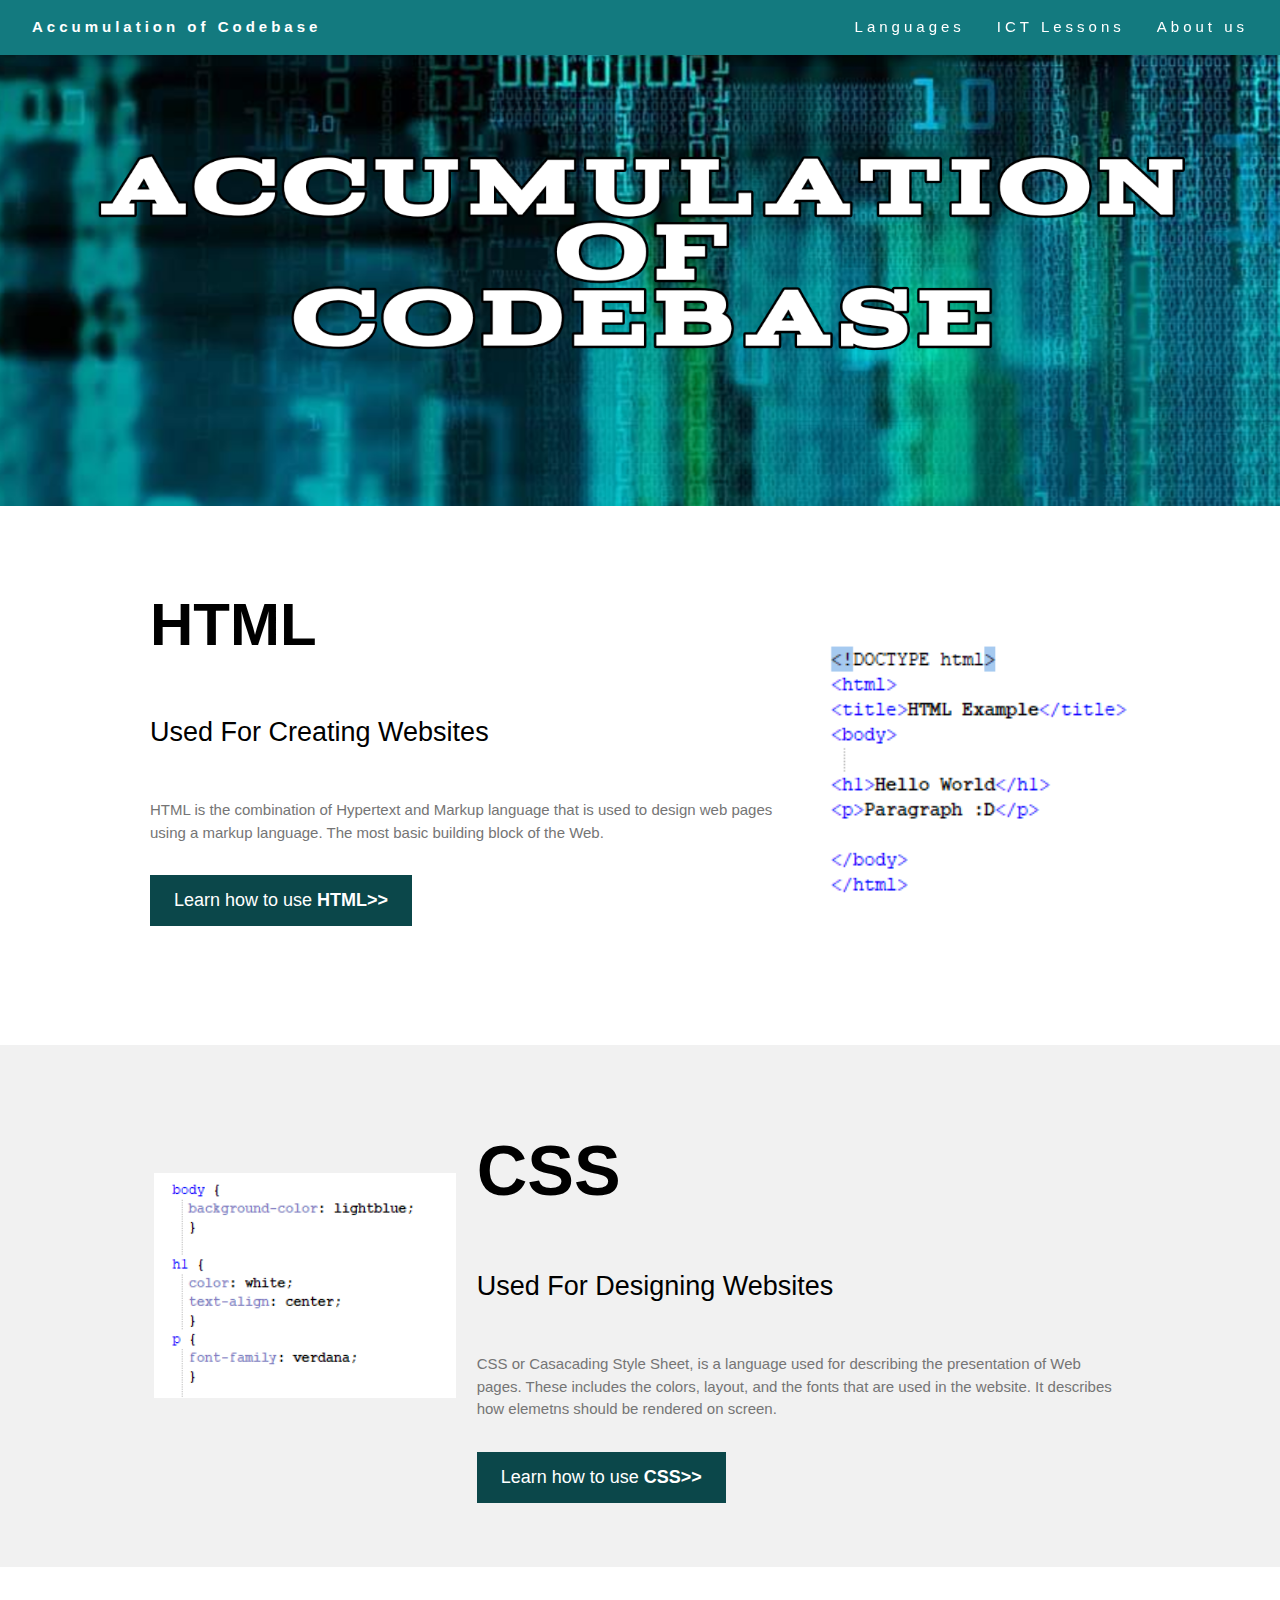
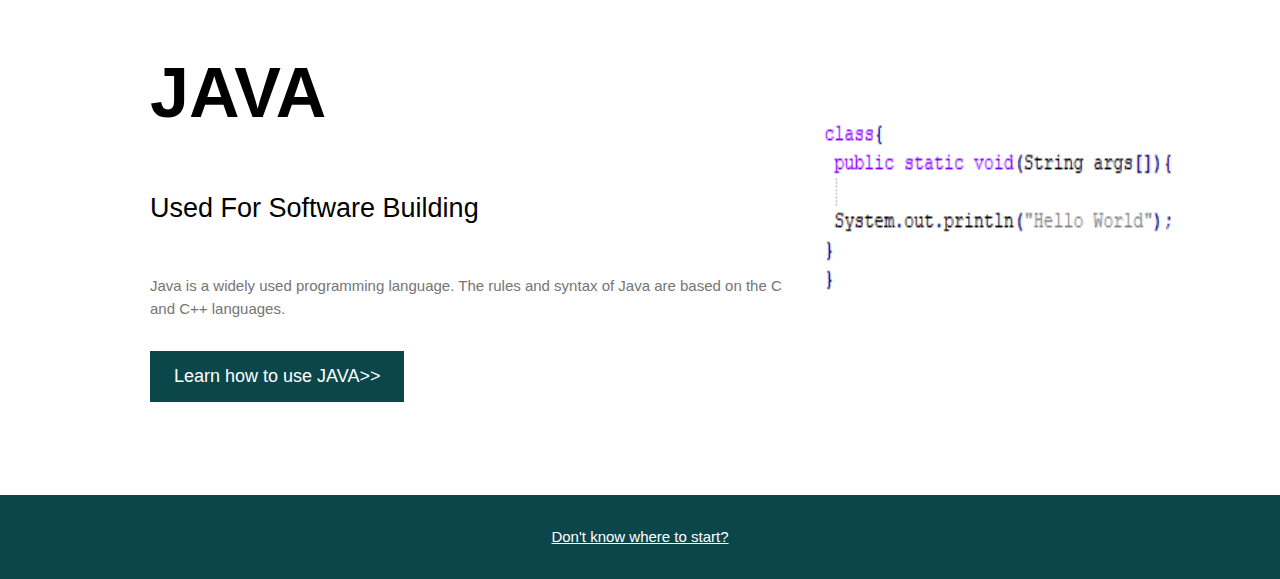
==== index.html @ 93514765 "Add files via upload" ====
<!DOCTYPE html>
<html>
<head>
<title>Acumulation of Codebase</title>
<meta charset="UTF-8">
<meta name="viewport" content="width=device-width, initial-scale=1">
<link rel="stylesheet" href="css5dud.css">
<link rel="stylesheet" href="css 1.css">
<link rel="stylesheet" href="css3.css">
<link rel="stylesheet" href="css4.css">
<link rel="stylesheet" href="tangina.css" />

<style>
#myBtn {
  display: none; /* Hidden by default */
  position: fixed; /* Fixed/sticky position */
  bottom: 20px; /* Place the button at the bottom of the page */
  right: 30px; /* Place the button 30px from the right */
  z-index: 99; /* Make sure it does not overlap */
  border: none; /* Remove borders */
  outline: none; /* Remove outline */
  background-color: #137a7f; /* Set a background color */
  color: white; /* Text color */
  cursor: pointer; /* Add a mouse pointer on hover */
  padding: 15px; /* Some padding */
  border-radius: 10px; /* Rounded corners */
  font-size: 18px; /* Increase font size */
}

#myBtn:hover {
  background-color: #555; /* Add a dark-grey background on hover */
}
</style>


<!-- TOP Button-->
<button onclick="topFunction()" id="myBtn" title="Go to top">Top</button>






</head>
<body>

<!-- Navbar (sit on top) -->
<div class="w3-top">
  <div class="w3-bar w3-red w3-wide w3-padding w3-card">
    <a href="index.html" class="w3-bar-item w3-button"><b>Accumulation of Codebase</b></a>
    <!-- Float links to the right. Hide them on small screens -->
    <div class="w3-right w3-hide-small">
      <a href="#projects" class="w3-bar-item w3-button">Languages</a>
      <a href="D:\website homepage 1\lessons\comp1.html" class="w3-bar-item w3-button">ICT Lessons</a>
      <a href="D:\website homepage 1\aboutus\subpage 1(ABOUT US).html" class="w3-bar-item w3-button">About us</a>
    </div>
  </div>
</div>

<!-- Header -->
<header class="w3-display-container w3-content w3-wide" style="max-width:1500px;" id="home">
  <img class="w3-image" src="bg3.png" alt="Image" width="1500" height="800">
  <div class="w3-display-middle w3-margin-top w3-center">
    <h1 class="w3-xxlarge w3-text-white"> <span class="w3-text-light-grey"><b></b></span></h1></style>
  </div>
</header>




<!-- First Grid -->

<div class="w3-row-padding w3-padding-64 w3-container">
  <div class="w3-content">
  
  
    <div class="w3-twothird">
      <h1 style="font-size:60px"><b>HTML</b></h1>
      <h5 class="w3-padding-32">Used For Creating Websites</h5>

      <p class="w3-text-grey">HTML is the combination of Hypertext and Markup language that is used to design web pages using a markup language. The most basic building block of the Web. </p>
			<a href="CSS/CSS INTRO.html" class="w3-button w3-black w3-padding-large w3-large w3-margin-top">Learn how to use <b>HTML>></b></a></a>
    </div>

    <div class="w3-third w3-center">
      <img class="w3-padding-64 w3-text-red" src="fig1.png" width="400" height" 400"></img>
    </div>
  </div>
</div>



<!-- Second Grid -->
<div class="w3-row-padding w3-light-grey w3-padding-64 w3-container">
  <div class="w3-content">
    <div class="w3-third w3-center">
      <img class="w3-padding-64 w3-text-red w3-margin-right" src="fig2.png" height="353" width="302"></img>
    </div>

    <div class="w3-twothird">
      <h1 style="font-size:70px"><b>CSS</b></h1>
      <h5 class="w3-padding-32">Used For Designing Websites</h5>

      <p class="w3-text-grey"> CSS or Casacading Style Sheet, is a language used for describing the presentation of Web pages. These includes the colors, layout, and the fonts that are used in the website. It describes how elemetns should be rendered on screen.</p>
		 <a href="CSS/CSS INTRO.html" class="w3-button w3-black w3-padding-large w3-large w3-margin-top">Learn how to use <b>CSS>></b></a>
		
    </div>
  </div>
</div>
<!-- Third grid -->
<div class="w3-row-padding w3-padding-64 w3-container">
  <div class="w3-content">
    <div class="w3-twothird">
      <h1 style="font-size:70px"><b>JAVA</b></h1>
      <h5 class="w3-padding-32">Used For Software Building</h5>

      <p class="w3-text-grey">Java is a widely used programming language. The rules and syntax of Java are based on the C and C++ languages.</p>
		<a href="CSS/CSS INTRO.html" class="w3-button w3-black w3-padding-large w3-large w3-margin-top">Learn how to use JAVA>></a>
    </div>

    <div class="w3-third w3-center">
      <img class="w3-padding-64 w3-text-red" src="fig3.png" width="400" height="400"></img>
    </div>
  </div>
</div>
<script src="https://unpkg.com/aos@next/dist/aos.js"></script>
    <script>
      AOS.init({
        duration: 3000,
        once: true,
      });
    </script>


<!-- End page content -->
</div>


<!-- Footer -->
<footer class="w3-center w3-black w3-padding-16">
  <p><a href="lessons/intro.html" title="lessons" target="lessons/comp.html" class="w3-hover-text-green">Don't know where to start?</a></p>
</footer>


<script>
// Get the button:
let mybutton = document.getElementById("myBtn");

// When the user scrolls down 20px from the top of the document, show the button
window.onscroll = function() {scrollFunction()};

function scrollFunction() {
  if (document.body.scrollTop > 20 || document.documentElement.scrollTop > 20) {
    mybutton.style.display = "block";
  } else {
    mybutton.style.display = "none";
  }
}

// When the user clicks on the button, scroll to the top of the document
function topFunction() {
  document.body.scrollTop = 0; // For Safari
  document.documentElement.scrollTop = 0; // For Chrome, Firefox, IE and Opera
}
</script>

</body>
</html>
---- css5dud.css ----
/* W3.CSS 4.15 December 2020 by Jan Egil and Borge Refsnes */
html{box-sizing:border-box}*,*:before,*:after{box-sizing:inherit}
/* Extract from normalize.css by Nicolas Gallagher and Jonathan Neal git.io/normalize */
html{-ms-text-size-adjust:100%;-webkit-text-size-adjust:100%}body{margin:0}
article,aside,details,figcaption,figure,footer,header,main,menu,nav,section{display:block}summary{display:list-item}
audio,canvas,progress,video{display:inline-block}progress{vertical-align:baseline}
audio:not([controls]){display:none;height:0}[hidden],template{display:none}
a{background-color:transparent}a:active,a:hover{outline-width:0}
abbr[title]{border-bottom:none;text-decoration:underline;text-decoration:underline dotted}
b,strong{font-weight:bolder}dfn{font-style:italic}mark{background:#ff0;color:#000}
small{font-size:80%}sub,sup{font-size:75%;line-height:0;position:relative;vertical-align:baseline}
sub{bottom:-0.25em}sup{top:-0.5em}figure{margin:1em 40px}img{border-style:none}
code,kbd,pre,samp{font-family:monospace,monospace;font-size:1em}hr{box-sizing:content-box;height:0;overflow:visible}
button,input,select,textarea,optgroup{font:inherit;margin:0}optgroup{font-weight:bold}
button,input{overflow:visible}button,select{text-transform:none}
button,[type=button],[type=reset],[type=submit]{-webkit-appearance:button}
button::-moz-focus-inner,[type=button]::-moz-focus-inner,[type=reset]::-moz-focus-inner,[type=submit]::-moz-focus-inner{border-style:none;padding:0}
button:-moz-focusring,[type=button]:-moz-focusring,[type=reset]:-moz-focusring,[type=submit]:-moz-focusring{outline:1px dotted ButtonText}
fieldset{border:1px solid #c0c0c0;margin:0 2px;padding:.35em .625em .75em}
legend{color:inherit;display:table;max-width:100%;padding:0;white-space:normal}textarea{overflow:auto}
[type=checkbox],[type=radio]{padding:0}
[type=number]::-webkit-inner-spin-button,[type=number]::-webkit-outer-spin-button{height:auto}
[type=search]{-webkit-appearance:textfield;outline-offset:-2px}
[type=search]::-webkit-search-decoration{-webkit-appearance:none}
::-webkit-file-upload-button{-webkit-appearance:button;font:inherit}
/* End extract */
html,body{font-family:Verdana,sans-serif;font-size:15px;line-height:1.5}html{overflow-x:hidden}
h1{font-size:36px}h2{font-size:30px}h3{font-size:24px}h4{font-size:20px}h5{font-size:18px}h6{font-size:16px}
.w3-serif{font-family:serif}.w3-sans-serif{font-family:sans-serif}.w3-cursive{font-family:cursive}.w3-monospace{font-family:monospace}
h1,h2,h3,h4,h5,h6{font-family:"Segoe UI",Arial,sans-serif;font-weight:400;margin:10px 0}.w3-wide{letter-spacing:4px}
hr{border:0;border-top:1px solid #eee;margin:20px 0}
.w3-image{max-width:150;height:130}img{vertical-align:middle}a{color:inherit}
.w3-table,.w3-table-all{border-collapse:collapse;border-spacing:0;width:100%;display:table}.w3-table-all{border:1px solid #ccc}
.w3-bordered tr,.w3-table-all tr{border-bottom:1px solid #ddd}.w3-striped tbody tr:nth-child(even){background-color:#f1f1f1}
.w3-table-all tr:nth-child(odd){background-color:#fff}.w3-table-all tr:nth-child(even){background-color:#f1f1f1}
.w3-hoverable tbody tr:hover,.w3-ul.w3-hoverable li:hover{background-color:#ccc}.w3-centered tr th,.w3-centered tr td{text-align:center}
.w3-table td,.w3-table th,.w3-table-all td,.w3-table-all th{padding:8px 8px;display:table-cell;text-align:left;vertical-align:top}
.w3-table th:first-child,.w3-table td:first-child,.w3-table-all th:first-child,.w3-table-all td:first-child{padding-left:16px}
.w3-btn,.w3-button{border:none;display:inline-block;padding:8px 16px;vertical-align:middle;overflow:hidden;text-decoration:none;color:inherit;background-color:inherit;text-align:center;cursor:pointer;white-space:nowrap}
.w3-btn:hover{box-shadow:0 8px 16px 0 rgba(0,0,0,0.2),0 6px 20px 0 rgba(0,0,0,0.19)}
.w3-btn,.w3-button{-webkit-touch-callout:none;-webkit-user-select:none;-khtml-user-select:none;-moz-user-select:none;-ms-user-select:none;user-select:none}   
.w3-disabled,.w3-btn:disabled,.w3-button:disabled{cursor:not-allowed;opacity:0.3}.w3-disabled *,:disabled *{pointer-events:none}
.w3-btn.w3-disabled:hover,.w3-btn:disabled:hover{box-shadow:none}
.w3-badge,.w3-tag{background-color:#000;color:#fff;display:inline-block;padding-left:8px;padding-right:8px;text-align:center}.w3-badge{border-radius:50%}
.w3-ul{list-style-type:none;padding:0;margin:0}.w3-ul li{padding:8px 16px;border-bottom:1px solid #ddd}.w3-ul li:last-child{border-bottom:none}
.w3-tooltip,.w3-display-container{position:relative}.w3-tooltip .w3-text{display:none}.w3-tooltip:hover .w3-text{display:inline-block}
.w3-ripple:active{opacity:0.5}.w3-ripple{transition:opacity 0s}
.w3-input{padding:8px;display:block;border:none;border-bottom:1px solid #ccc;width:100%}
.w3-select{padding:9px 0;width:100%;border:none;border-bottom:1px solid #ccc}
.w3-dropdown-click,.w3-dropdown-hover{position:relative;display:inline-block;cursor:pointer}
.w3-dropdown-hover:hover .w3-dropdown-content{display:block}
.w3-dropdown-hover:first-child,.w3-dropdown-click:hover{background-color:#ccc;color:#000}
.w3-dropdown-hover:hover > .w3-button:first-child,.w3-dropdown-click:hover > .w3-button:first-child{background-color:#ccc;color:#000}
.w3-dropdown-content{cursor:auto;color:#000;background-color:#fff;display:none;position:absolute;min-width:160px;margin:0;padding:0;z-index:1}
.w3-check,.w3-radio{width:24px;height:24px;position:relative;top:6px}
.w3-sidebar{height:100%;width:200px;background-color:#fff;position:fixed!important;z-index:1;overflow:auto}
.w3-bar-block .w3-dropdown-hover,.w3-bar-block .w3-dropdown-click{width:100%}
.w3-bar-block .w3-dropdown-hover .w3-dropdown-content,.w3-bar-block .w3-dropdown-click .w3-dropdown-content{min-width:100%}
.w3-bar-block .w3-dropdown-hover .w3-button,.w3-bar-block .w3-dropdown-click .w3-button{width:100%;text-align:left;padding:8px 16px}
.w3-main,#main{transition:margin-left .4s}
.w3-modal{z-index:3;display:none;padding-top:100px;position:fixed;left:0;top:0;width:100%;height:100%;overflow:auto;background-color:rgb(0,0,0);background-color:rgba(0,0,0,0.4)}
.w3-modal-content{margin:auto;background-color:#fff;position:relative;padding:0;outline:0;width:600px}
.w3-bar{width:100%;overflow:hidden}.w3-center .w3-bar{display:inline-block;width:auto}
.w3-bar .w3-bar-item{padding:8px 16px;float:left;width:auto;border:none;display:block;outline:0}
.w3-bar .w3-dropdown-hover,.w3-bar .w3-dropdown-click{position:static;float:left}
.w3-bar .w3-button{white-space:normal}
.w3-bar-block .w3-bar-item{width:100%;display:block;padding:8px 16px;text-align:left;border:none;white-space:normal;float:none;outline:0}
.w3-bar-block.w3-center .w3-bar-item{text-align:center}.w3-block{display:block;width:100%}
.w3-responsive{display:block;overflow-x:auto}
.w3-container:after,.w3-container:before,.w3-panel:after,.w3-panel:before,.w3-row:after,.w3-row:before,.w3-row-padding:after,.w3-row-padding:before,
.w3-cell-row:before,.w3-cell-row:after,.w3-clear:after,.w3-clear:before,.w3-bar:before,.w3-bar:after{content:"";display:table;clear:both}
.w3-col,.w3-half,.w3-third,.w3-twothird,.w3-threequarter,.w3-quarter{float:left;width:100%}
.w3-col.s1{width:8.33333%}.w3-col.s2{width:16.66666%}.w3-col.s3{width:24.99999%}.w3-col.s4{width:33.33333%}
.w3-col.s5{width:41.66666%}.w3-col.s6{width:49.99999%}.w3-col.s7{width:58.33333%}.w3-col.s8{width:66.66666%}
.w3-col.s9{width:74.99999%}.w3-col.s10{width:83.33333%}.w3-col.s11{width:91.66666%}.w3-col.s12{width:99.99999%}
@media (min-width:601px){.w3-col.m1{width:8.33333%}.w3-col.m2{width:16.66666%}.w3-col.m3,.w3-quarter{width:24.99999%}.w3-col.m4,.w3-third{width:33.33333%}
.w3-col.m5{width:41.66666%}.w3-col.m6,.w3-half{width:49.99999%}.w3-col.m7{width:58.33333%}.w3-col.m8,.w3-twothird{width:66.66666%}
.w3-col.m9,.w3-threequarter{width:74.99999%}.w3-col.m10{width:83.33333%}.w3-col.m11{width:91.66666%}.w3-col.m12{width:99.99999%}}
@media (min-width:993px){.w3-col.l1{width:8.33333%}.w3-col.l2{width:16.66666%}.w3-col.l3{width:24.99999%}.w3-col.l4{width:33.33333%}
.w3-col.l5{width:41.66666%}.w3-col.l6{width:49.99999%}.w3-col.l7{width:58.33333%}.w3-col.l8{width:66.66666%}
.w3-col.l9{width:74.99999%}.w3-col.l10{width:83.33333%}.w3-col.l11{width:91.66666%}.w3-col.l12{width:99.99999%}}
.w3-rest{overflow:hidden}.w3-stretch{margin-left:-16px;margin-right:-16px}
.w3-content,.w3-auto{margin-left:auto;margin-right:auto}.w3-content{max-width:980px}.w3-auto{max-width:1140px}
.w3-cell-row{display:table;width:100%}.w3-cell{display:table-cell}
.w3-cell-top{vertical-align:top}.w3-cell-middle{vertical-align:middle}.w3-cell-bottom{vertical-align:bottom}
.w3-hide{display:none!important}.w3-show-block,.w3-show{display:block!important}.w3-show-inline-block{display:inline-block!important}
@media (max-width:1205px){.w3-auto{max-width:95%}}
@media (max-width:600px){.w3-modal-content{margin:0 10px;width:auto!important}.w3-modal{padding-top:30px}
.w3-dropdown-hover.w3-mobile .w3-dropdown-content,.w3-dropdown-click.w3-mobile .w3-dropdown-content{position:relative}	
.w3-hide-small{font-size:100px}.w3-mobile{display:block;width:100%!important}.w3-bar-item.w3-mobile,.w3-dropdown-hover.w3-mobile,.w3-dropdown-click.w3-mobile{text-align:center}
.w3-dropdown-hover.w3-mobile,.w3-dropdown-hover.w3-mobile .w3-btn,.w3-dropdown-hover.w3-mobile .w3-button,.w3-dropdown-click.w3-mobile,.w3-dropdown-click.w3-mobile .w3-btn,.w3-dropdown-click.w3-mobile .w3-button{width:100%}}
@media (max-width:768px){.w3-modal-content{width:500px}.w3-modal{padding-top:50px}}
@media (min-width:993px){.w3-modal-content{width:900px}.w3-hide-large{display:none!important}.w3-sidebar.w3-collapse{display:block!important}}
@media (max-width:992px) and (min-width:601px){.w3-hide-medium{display:none!important}}
@media (max-width:992px){.w3-sidebar.w3-collapse{display:none}.w3-main{margin-left:0!important;margin-right:0!important}.w3-auto{max-width:100%}}
.w3-top,.w3-bottom{position:fixed;width:100%;z-index:1}.w3-top{top:0}.w3-bottom{bottom:0}
.w3-overlay{position:fixed;display:none;width:100%;height:100%;top:0;left:0;right:0;bottom:0;background-color:rgba(0,0,0,0.5);z-index:2}
.w3-display-topleft{position:absolute;left:0;top:0}.w3-display-topright{position:absolute;right:0;top:0}
.w3-display-bottomleft{position:absolute;left:0;bottom:0}.w3-display-bottomright{position:absolute;right:0;bottom:0}
.w3-display-middle{position:absolute;top:50%;left:50%;transform:translate(-50%,-50%);-ms-transform:translate(-50%,-50%)}
.w3-display-left{position:absolute;top:50%;left:0%;transform:translate(0%,-50%);-ms-transform:translate(-0%,-50%)}
.w3-display-right{position:absolute;top:50%;right:0%;transform:translate(0%,-50%);-ms-transform:translate(0%,-50%)}
.w3-display-topmiddle{position:absolute;left:50%;top:0;transform:translate(-50%,0%);-ms-transform:translate(-50%,0%)}
.w3-display-bottommiddle{position:absolute;left:50%;bottom:0;transform:translate(-50%,0%);-ms-transform:translate(-50%,0%)}
.w3-display-container:hover .w3-display-hover{display:block}.w3-display-container:hover span.w3-display-hover{display:inline-block}.w3-display-hover{display:none}
.w3-display-position{position:absolute}
.w3-circle{border-radius:50%}
.w3-round-small{border-radius:2px}.w3-round,.w3-round-medium{border-radius:4px}.w3-round-large{border-radius:8px}.w3-round-xlarge{border-radius:16px}.w3-round-xxlarge{border-radius:32px}
.w3-row-padding,.w3-row-padding>.w3-half,.w3-row-padding>.w3-third,.w3-row-padding>.w3-twothird,.w3-row-padding>.w3-threequarter,.w3-row-padding>.w3-quarter,.w3-row-padding>.w3-col{padding:0 8px}
.w3-container,.w3-panel{padding:0.01em 16px}.w3-panel{margin-top:16px;margin-bottom:16px}
.w3-code,.w3-codespan{font-family:Consolas,"courier new";font-size:16px}
.w3-code{width:auto;background-color:#fff;padding:8px 12px;border-left:4px solid #4CAF50;word-wrap:break-word}
.w3-codespan{color:crimson;background-color:#f1f1f1;padding-left:4px;padding-right:4px;font-size:110%}
.w3-card,.w3-card-2{box-shadow:0 2px 5px 0 rgba(0,0,0,0.16),0 2px 10px 0 rgba(0,0,0,0.12)}
.w3-card-4,.w3-hover-shadow:hover{box-shadow:0 4px 10px 0 rgba(0,0,0,0.2),0 4px 20px 0 rgba(0,0,0,0.19)}
.w3-spin{animation:w3-spin 2s infinite linear}@keyframes w3-spin{0%{transform:rotate(0deg)}100%{transform:rotate(359deg)}}
.w3-animate-fading{animation:fading 10s infinite}@keyframes fading{0%{opacity:0}50%{opacity:1}100%{opacity:0}}
.w3-animate-opacity{animation:opac 0.8s}@keyframes opac{from{opacity:0} to{opacity:1}}
.w3-animate-top{position:relative;animation:animatetop 0.4s}@keyframes animatetop{from{top:-300px;opacity:0} to{top:0;opacity:1}}
.w3-animate-left{position:relative;animation:animateleft 0.4s}@keyframes animateleft{from{left:-300px;opacity:0} to{left:0;opacity:1}}
.w3-animate-right{position:relative;animation:animateright 0.4s}@keyframes animateright{from{right:-300px;opacity:0} to{right:0;opacity:1}}
.w3-animate-bottom{position:relative;animation:animatebottom 0.4s}@keyframes animatebottom{from{bottom:-300px;opacity:0} to{bottom:0;opacity:1}}
.w3-animate-zoom {animation:animatezoom 0.6s}@keyframes animatezoom{from{transform:scale(0)} to{transform:scale(1)}}
.w3-animate-input{transition:width 0.4s ease-in-out}.w3-animate-input:focus{width:100%!important}
.w3-opacity,.w3-hover-opacity:hover{opacity:0.60}.w3-opacity-off,.w3-hover-opacity-off:hover{opacity:1}
.w3-opacity-max{opacity:0.25}.w3-opacity-min{opacity:0.75}
.w3-greyscale-max,.w3-grayscale-max,.w3-hover-greyscale:hover,.w3-hover-grayscale:hover{filter:grayscale(100%)}
.w3-greyscale,.w3-grayscale{filter:grayscale(75%)}.w3-greyscale-min,.w3-grayscale-min{filter:grayscale(50%)}
.w3-sepia{filter:sepia(75%)}.w3-sepia-max,.w3-hover-sepia:hover{filter:sepia(100%)}.w3-sepia-min{filter:sepia(50%)}
.w3-tiny{font-size:10px!important}.w3-small{font-size:12px!important}.w3-medium{font-size:15px!important}.w3-large{font-size:18px!important}
.w3-xlarge{font-size:24px!important}.w3-xxlarge{font-size:36px!important}.w3-xxxlarge{font-size:48px!important}.w3-jumbo{font-size:64px!important}
.w3-left-align{text-align:left!important}.w3-right-align{text-align:right!important}.w3-justify{text-align:justify!important}.w3-center{text-align:center!important}
.w3-border-0{border:0!important}.w3-border{border:1px solid #ccc!important}
.w3-border-top{border-top:1px solid #ccc!important}.w3-border-bottom{border-bottom:1px solid #ccc!important}
.w3-border-left{border-left:1px solid #ccc!important}.w3-border-right{border-right:1px solid #ccc!important}
.w3-topbar{border-top:6px solid #ccc!important}.w3-bottombar{border-bottom:6px solid #ccc!important}
.w3-leftbar{border-left:6px solid #ccc!important}.w3-rightbar{border-right:6px solid #ccc!important}
.w3-section,.w3-code{margin-top:16px!important;margin-bottom:16px!important}
.w3-margin{margin:16px!important}.w3-margin-top{margin-top:16px!important}.w3-margin-bottom{margin-bottom:16px!important}
.w3-margin-left{margin-left:16px!important}.w3-margin-right{margin-right:16px!important}
.w3-padding-small{padding:4px 8px!important}.w3-padding{padding:8px 16px!important}.w3-padding-large{padding:12px 24px!important}
.w3-padding-16{padding-top:16px!important;padding-bottom:16px!important}.w3-padding-24{padding-top:24px!important;padding-bottom:24px!important}
.w3-padding-32{padding-top:32px!important;padding-bottom:32px!important}.w3-padding-48{padding-top:48px!important;padding-bottom:48px!important}
.w3-padding-64{padding-top:64px!important;padding-bottom:64px!important}
.w3-padding-top-64{padding-top:64px!important}.w3-padding-top-48{padding-top:48px!important}
.w3-padding-top-32{padding-top:32px!important}.w3-padding-top-24{padding-top:24px!important}
.w3-left{float:left!important}.w3-right{float:right!important}
.w3-button:hover{color:#000!important;background-color:#ccc!important}
.w3-transparent,.w3-hover-none:hover{background-color:transparent!important}
.w3-hover-none:hover{box-shadow:none!important}
/* Colors */
.w3-amber,.w3-hover-amber:hover{color:#000!important;background-color:#ffc107!important}
.w3-aqua,.w3-hover-aqua:hover{color:#000!important;background-color:#00ffff!important}
.w3-blue,.w3-hover-blue:hover{color:#fff!important;background-color:#2196F3!important}
.w3-light-blue,.w3-hover-light-blue:hover{color:#000!important;background-color:#87CEEB!important}
.w3-brown,.w3-hover-brown:hover{color:#fff!important;background-color:#795548!important}
.w3-cyan,.w3-hover-cyan:hover{color:#000!important;background-color:#00bcd4!important}
.w3-blue-grey,.w3-hover-blue-grey:hover,.w3-blue-gray,.w3-hover-blue-gray:hover{color:#fff!important;background-color:#607d8b!important}
.w3-green,.w3-hover-green:hover{color:#fff!important;background-color:#4CAF50!important}
.w3-light-green,.w3-hover-light-green:hover{color:#000!important;background-color:#8bc34a!important}
.w3-indigo,.w3-hover-indigo:hover{color:#fff!important;background-color:#3f51b5!important}
.w3-khaki,.w3-hover-khaki:hover{color:#000!important;background-color:#f0e68c!important}
.w3-lime,.w3-hover-lime:hover{color:#000!important;background-color:#cddc39!important}
.w3-orange,.w3-hover-orange:hover{color:#000!important;background-color:#ff9800!important}
.w3-deep-orange,.w3-hover-deep-orange:hover{color:#fff!important;background-color:#ff5722!important}
.w3-pink,.w3-hover-pink:hover{color:#fff!important;background-color:#e91e63!important}
.w3-purple,.w3-hover-purple:hover{color:#fff!important;background-color:#9c27b0!important}
.w3-deep-purple,.w3-hover-deep-purple:hover{color:#fff!important;background-color:#673ab7!important}
.w3-red,.w3-hover-red:hover{color:#fff!important;background-color:#f44336!important}
.w3-sand,.w3-hover-sand:hover{color:#000!important;background-color:#fdf5e6!important}
.w3-teal,.w3-hover-teal:hover{color:#fff!important;background-color:#009688!important}
.w3-yellow,.w3-hover-yellow:hover{color:#000!important;background-color:#ffeb3b!important}
.w3-white,.w3-hover-white:hover{color:#000!important;background-color:#fff!important}
.w3-black,.w3-hover-black:hover{color:#fff!important;background-color:#000!important}
.w3-grey,.w3-hover-grey:hover,.w3-gray,.w3-hover-gray:hover{color:#000!important;background-color:#9e9e9e!important}
.w3-light-grey,.w3-hover-light-grey:hover,.w3-light-gray,.w3-hover-light-gray:hover{color:#000!important;background-color:#f1f1f1!important}
.w3-dark-grey,.w3-hover-dark-grey:hover,.w3-dark-gray,.w3-hover-dark-gray:hover{color:#fff!important;background-color:#616161!important}
.w3-pale-red,.w3-hover-pale-red:hover{color:#000!important;background-color:#ffdddd!important}
.w3-pale-green,.w3-hover-pale-green:hover{color:#000!important;background-color:#ddffdd!important}
.w3-pale-yellow,.w3-hover-pale-yellow:hover{color:#000!important;background-color:#ffffcc!important}
.w3-pale-blue,.w3-hover-pale-blue:hover{color:#000!important;background-color:#ddffff!important}
.w3-text-amber,.w3-hover-text-amber:hover{color:#ffc107!important}
.w3-text-aqua,.w3-hover-text-aqua:hover{color:#00ffff!important}
.w3-text-blue,.w3-hover-text-blue:hover{color:#2196F3!important}
.w3-text-light-blue,.w3-hover-text-light-blue:hover{color:#87CEEB!important}
.w3-text-brown,.w3-hover-text-brown:hover{color:#795548!important}
.w3-text-cyan,.w3-hover-text-cyan:hover{color:#00bcd4!important}
.w3-text-blue-grey,.w3-hover-text-blue-grey:hover,.w3-text-blue-gray,.w3-hover-text-blue-gray:hover{color:#607d8b!important}
.w3-text-green,.w3-hover-text-green:hover{color:#4CAF50!important}
.w3-text-light-green,.w3-hover-text-light-green:hover{color:#8bc34a!important}
.w3-text-indigo,.w3-hover-text-indigo:hover{color:#3f51b5!important}
.w3-text-khaki,.w3-hover-text-khaki:hover{color:#b4aa50!important}
.w3-text-lime,.w3-hover-text-lime:hover{color:#cddc39!important}
.w3-text-orange,.w3-hover-text-orange:hover{color:#ff9800!important}
.w3-text-deep-orange,.w3-hover-text-deep-orange:hover{color:#ff5722!important}
.w3-text-pink,.w3-hover-text-pink:hover{color:#e91e63!important}
.w3-text-purple,.w3-hover-text-purple:hover{color:#9c27b0!important}
.w3-text-deep-purple,.w3-hover-text-deep-purple:hover{color:#673ab7!important}
.w3-text-red,.w3-hover-text-red:hover{color:#f44336!important}
.w3-text-sand,.w3-hover-text-sand:hover{color:#fdf5e6!important}
.w3-text-teal,.w3-hover-text-teal:hover{color:#009688!important}
.w3-text-yellow,.w3-hover-text-yellow:hover{color:#d2be0e!important}
.w3-text-white,.w3-hover-text-white:hover{color:#fff!important}
.w3-text-black,.w3-hover-text-black:hover{color:#000!important}
.w3-text-grey,.w3-hover-text-grey:hover,.w3-text-gray,.w3-hover-text-gray:hover{color:#757575!important}
.w3-text-light-grey,.w3-hover-text-light-grey:hover,.w3-text-light-gray,.w3-hover-text-light-gray:hover{color:#f1f1f1!important}
.w3-text-dark-grey,.w3-hover-text-dark-grey:hover,.w3-text-dark-gray,.w3-hover-text-dark-gray:hover{color:#3a3a3a!important}
.w3-border-amber,.w3-hover-border-amber:hover{border-color:#ffc107!important}
.w3-border-aqua,.w3-hover-border-aqua:hover{border-color:#00ffff!important}
.w3-border-blue,.w3-hover-border-blue:hover{border-color:#2196F3!important}
.w3-border-light-blue,.w3-hover-border-light-blue:hover{border-color:#87CEEB!important}
.w3-border-brown,.w3-hover-border-brown:hover{border-color:#795548!important}
.w3-border-cyan,.w3-hover-border-cyan:hover{border-color:#00bcd4!important}
.w3-border-blue-grey,.w3-hover-border-blue-grey:hover,.w3-border-blue-gray,.w3-hover-border-blue-gray:hover{border-color:#607d8b!important}
.w3-border-green,.w3-hover-border-green:hover{border-color:#4CAF50!important}
.w3-border-light-green,.w3-hover-border-light-green:hover{border-color:#8bc34a!important}
.w3-border-indigo,.w3-hover-border-indigo:hover{border-color:#3f51b5!important}
.w3-border-khaki,.w3-hover-border-khaki:hover{border-color:#f0e68c!important}
.w3-border-lime,.w3-hover-border-lime:hover{border-color:#cddc39!important}
.w3-border-orange,.w3-hover-border-orange:hover{border-color:#ff9800!important}
.w3-border-deep-orange,.w3-hover-border-deep-orange:hover{border-color:#ff5722!important}
.w3-border-pink,.w3-hover-border-pink:hover{border-color:#e91e63!important}
.w3-border-purple,.w3-hover-border-purple:hover{border-color:#9c27b0!important}
.w3-border-deep-purple,.w3-hover-border-deep-purple:hover{border-color:#673ab7!important}
.w3-border-red,.w3-hover-border-red:hover{border-color:#f44336!important}
.w3-border-sand,.w3-hover-border-sand:hover{border-color:#fdf5e6!important}
.w3-border-teal,.w3-hover-border-teal:hover{border-color:#009688!important}
.w3-border-yellow,.w3-hover-border-yellow:hover{border-color:#ffeb3b!important}
.w3-border-white,.w3-hover-border-white:hover{border-color:#fff!important}
.w3-border-black,.w3-hover-border-black:hover{border-color:#000!important}
.w3-border-grey,.w3-hover-border-grey:hover,.w3-border-gray,.w3-hover-border-gray:hover{border-color:#9e9e9e!important}
.w3-border-light-grey,.w3-hover-border-light-grey:hover,.w3-border-light-gray,.w3-hover-border-light-gray:hover{border-color:#f1f1f1!important}
.w3-border-dark-grey,.w3-hover-border-dark-grey:hover,.w3-border-dark-gray,.w3-hover-border-dark-gray:hover{border-color:#616161!important}
.w3-border-pale-red,.w3-hover-border-pale-red:hover{border-color:#ffe7e7!important}.w3-border-pale-green,.w3-hover-border-pale-green:hover{border-color:#e7ffe7!important}
.w3-border-pale-yellow,.w3-hover-border-pale-yellow:hover{border-color:#ffffcc!important}.w3-border-pale-blue,.w3-hover-border-pale-blue:hover{border-color:#e7ffff!important}
---- css 1.css ----
/* W3.CSS 4.15 December 2020 by Jan Egil and Borge Refsnes */
html{box-sizing:border-box}*,*:before,*:after{box-sizing:inherit}
/* Extract from normalize.css by Nicolas Gallagher and Jonathan Neal git.io/normalize */
html{-ms-text-size-adjust:100%;-webkit-text-size-adjust:100%}body{margin:0}
article,aside,details,figcaption,figure,footer,header,main,menu,nav,section{display:block}summary{display:list-item}
audio,canvas,progress,video{display:inline-block}progress{vertical-align:baseline}
audio:not([controls]){display:none;height:0}[hidden],template{display:none}
a{background-color:transparent}a:active,a:hover{outline-width:0}
abbr[title]{border-bottom:none;text-decoration:underline;text-decoration:underline dotted}
b,strong{font-weight:bolder}dfn{font-style:italic}mark{background:#ff0;color:#000}
small{font-size:80%}sub,sup{font-size:75%;line-height:0;position:relative;vertical-align:baseline}
sub{bottom:-0.25em}sup{top:-0.5em}figure{margin:1em 40px}img{border-style:none}
code,kbd,pre,samp{font-family:monospace,monospace;font-size:1em}hr{box-sizing:content-box;height:0;overflow:visible}
button,input,select,textarea,optgroup{font:inherit;margin:0}optgroup{font-weight:bold}
button,input{overflow:visible}button,select{text-transform:none}
button,[type=button],[type=reset],[type=submit]{-webkit-appearance:button}
button::-moz-focus-inner,[type=button]::-moz-focus-inner,[type=reset]::-moz-focus-inner,[type=submit]::-moz-focus-inner{border-style:none;padding:0}
button:-moz-focusring,[type=button]:-moz-focusring,[type=reset]:-moz-focusring,[type=submit]:-moz-focusring{outline:1px dotted ButtonText}
fieldset{border:1px solid #c0c0c0;margin:0 2px;padding:.35em .625em .75em}
legend{color:inherit;display:table;max-width:100%;padding:0;white-space:normal}textarea{overflow:auto}
[type=checkbox],[type=radio]{padding:0}
[type=number]::-webkit-inner-spin-button,[type=number]::-webkit-outer-spin-button{height:auto}
[type=search]{-webkit-appearance:textfield;outline-offset:-2px}
[type=search]::-webkit-search-decoration{-webkit-appearance:none}
::-webkit-file-upload-button{-webkit-appearance:button;font:inherit}
/* End extract */
html,body{font-family:Verdana,sans-serif;font-size:15px;line-height:1.5}html{overflow-x:hidden}
h1{font-size:36px}h2{font-size:30px}h3{font-size:24px}h4{font-size:20px}h5{font-size:18px}h6{font-size:16px}
.w3-serif{font-family:serif}.w3-sans-serif{font-family:sans-serif}.w3-cursive{font-family:cursive}.w3-monospace{font-family:monospace}
h1,h2,h3,h4,h5,h6{font-family:"Segoe UI",Arial,sans-serif;font-weight:400;margin:10px 0}.w3-wide{letter-spacing:4px}
hr{border:0;border-top:1px solid #eee;margin:20px 0}
.w3-image{max-width:100%;height:auto}img{vertical-align:middle}a{color:inherit}
.w3-table,.w3-table-all{border-collapse:collapse;border-spacing:0;width:100%;display:table}.w3-table-all{border:1px solid #ccc}
.w3-bordered tr,.w3-table-all tr{border-bottom:1px solid #ddd}.w3-striped tbody tr:nth-child(even){background-color:#f1f1f1}
.w3-table-all tr:nth-child(odd){background-color:#fff}.w3-table-all tr:nth-child(even){background-color:#f1f1f1}
.w3-hoverable tbody tr:hover,.w3-ul.w3-hoverable li:hover{background-color:#ccc}.w3-centered tr th,.w3-centered tr td{text-align:center}
.w3-table td,.w3-table th,.w3-table-all td,.w3-table-all th{padding:8px 8px;display:table-cell;text-align:left;vertical-align:top}
.w3-table th:first-child,.w3-table td:first-child,.w3-table-all th:first-child,.w3-table-all td:first-child{padding-left:16px}
.w3-btn,.w3-button{border:none;display:inline-block;padding:8px 16px;vertical-align:middle;overflow:hidden;text-decoration:none;color:inherit;background-color:inherit;text-align:center;cursor:pointer;white-space:nowrap}
.w3-btn:hover{box-shadow:0 8px 16px 0 rgba(0,0,0,0.2),0 6px 20px 0 rgba(0,0,0,0.19)}
.w3-btn,.w3-button{-webkit-touch-callout:none;-webkit-user-select:none;-khtml-user-select:none;-moz-user-select:none;-ms-user-select:none;user-select:none}   
.w3-disabled,.w3-btn:disabled,.w3-button:disabled{cursor:not-allowed;opacity:0.3}.w3-disabled *,:disabled *{pointer-events:none}
.w3-btn.w3-disabled:hover,.w3-btn:disabled:hover{box-shadow:none}
.w3-badge,.w3-tag{background-color:#000;color:#fff;display:inline-block;padding-left:8px;padding-right:8px;text-align:center}.w3-badge{border-radius:50%}
.w3-ul{list-style-type:none;padding:0;margin:0}.w3-ul li{padding:8px 16px;border-bottom:1px solid #ddd}.w3-ul li:last-child{border-bottom:none}
.w3-tooltip,.w3-display-container{position:relative}.w3-tooltip .w3-text{display:none}.w3-tooltip:hover .w3-text{display:inline-block}
.w3-ripple:active{opacity:0.5}.w3-ripple{transition:opacity 0s}
.w3-input{padding:8px;display:block;border:none;border-bottom:1px solid #ccc;width:100%}
.w3-select{padding:9px 0;width:100%;border:none;border-bottom:1px solid #ccc}
.w3-dropdown-click,.w3-dropdown-hover{position:relative;display:inline-block;cursor:pointer}
.w3-dropdown-hover:hover .w3-dropdown-content{display:block}
.w3-dropdown-hover:first-child,.w3-dropdown-click:hover{background-color:#ccc;color:#000}
.w3-dropdown-hover:hover > .w3-button:first-child,.w3-dropdown-click:hover > .w3-button:first-child{background-color:#ccc;color:#000}
.w3-dropdown-content{cursor:auto;color:#000;background-color:#fff;display:none;position:absolute;min-width:160px;margin:0;padding:0;z-index:1}
.w3-check,.w3-radio{width:24px;height:24px;position:relative;top:6px}
.w3-sidebar{height:100%;width:200px;background-color:#fff;position:fixed!important;z-index:1;overflow:auto}
.w3-bar-block .w3-dropdown-hover,.w3-bar-block .w3-dropdown-click{width:100%}
.w3-bar-block .w3-dropdown-hover .w3-dropdown-content,.w3-bar-block .w3-dropdown-click .w3-dropdown-content{min-width:100%}
.w3-bar-block .w3-dropdown-hover .w3-button,.w3-bar-block .w3-dropdown-click .w3-button{width:100%;text-align:left;padding:8px 16px}
.w3-main,#main{transition:margin-left .4s}
.w3-modal{z-index:3;display:none;padding-top:100px;position:fixed;left:0;top:0;width:100%;height:100%;overflow:auto;background-color:rgb(0,0,0);background-color:rgba(0,0,0,0.4)}
.w3-modal-content{margin:auto;background-color:#fff;position:relative;padding:0;outline:0;width:600px}
.w3-bar{width:100%;overflow:hidden}.w3-center .w3-bar{display:inline-block;width:auto}
.w3-bar .w3-bar-item{padding:8px 16px;float:left;width:auto;border:none;display:block;outline:0}
.w3-bar .w3-dropdown-hover,.w3-bar .w3-dropdown-click{position:static;float:left}
.w3-bar .w3-button{white-space:normal}
.w3-bar-block .w3-bar-item{width:100%;display:block;padding:8px 16px;text-align:left;border:none;white-space:normal;float:none;outline:0}
.w3-bar-block.w3-center .w3-bar-item{text-align:center}.w3-block{display:block;width:100%}
.w3-responsive{display:block;overflow-x:auto}
.w3-container:after,.w3-container:before,.w3-panel:after,.w3-panel:before,.w3-row:after,.w3-row:before,.w3-row-padding:after,.w3-row-padding:before,
.w3-cell-row:before,.w3-cell-row:after,.w3-clear:after,.w3-clear:before,.w3-bar:before,.w3-bar:after{content:"";display:table;clear:both}
.w3-col,.w3-half,.w3-third,.w3-twothird,.w3-threequarter,.w3-quarter{float:left;width:100%}
.w3-col.s1{width:8.33333%}.w3-col.s2{width:16.66666%}.w3-col.s3{width:24.99999%}.w3-col.s4{width:33.33333%}
.w3-col.s5{width:41.66666%}.w3-col.s6{width:49.99999%}.w3-col.s7{width:58.33333%}.w3-col.s8{width:66.66666%}
.w3-col.s9{width:74.99999%}.w3-col.s10{width:83.33333%}.w3-col.s11{width:91.66666%}.w3-col.s12{width:99.99999%}
@media (min-width:601px){.w3-col.m1{width:8.33333%}.w3-col.m2{width:16.66666%}.w3-col.m3,.w3-quarter{width:24.99999%}.w3-col.m4,.w3-third{width:33.33333%}
.w3-col.m5{width:41.66666%}.w3-col.m6,.w3-half{width:49.99999%}.w3-col.m7{width:58.33333%}.w3-col.m8,.w3-twothird{width:66.66666%}
.w3-col.m9,.w3-threequarter{width:74.99999%}.w3-col.m10{width:83.33333%}.w3-col.m11{width:91.66666%}.w3-col.m12{width:99.99999%}}
@media (min-width:993px){.w3-col.l1{width:8.33333%}.w3-col.l2{width:16.66666%}.w3-col.l3{width:24.99999%}.w3-col.l4{width:33.33333%}
.w3-col.l5{width:41.66666%}.w3-col.l6{width:49.99999%}.w3-col.l7{width:58.33333%}.w3-col.l8{width:66.66666%}
.w3-col.l9{width:74.99999%}.w3-col.l10{width:83.33333%}.w3-col.l11{width:91.66666%}.w3-col.l12{width:99.99999%}}
.w3-rest{overflow:hidden}.w3-stretch{margin-left:-16px;margin-right:-16px}
.w3-content,.w3-auto{margin-left:auto;margin-right:auto}.w3-content{max-width:980px}.w3-auto{max-width:1140px}
.w3-cell-row{display:table;width:100%}.w3-cell{display:table-cell}
.w3-cell-top{vertical-align:top}.w3-cell-middle{vertical-align:middle}.w3-cell-bottom{vertical-align:bottom}
.w3-hide{display:none!important}.w3-show-block,.w3-show{display:block!important}.w3-show-inline-block{display:inline-block!important}
@media (max-width:1205px){.w3-auto{max-width:95%}}
@media (max-width:600px){.w3-modal-content{margin:0 10px;width:auto!important}.w3-modal{padding-top:30px}
.w3-dropdown-hover.w3-mobile .w3-dropdown-content,.w3-dropdown-click.w3-mobile .w3-dropdown-content{position:relative}	
.w3-hide-small{display:none!important}.w3-mobile{display:block;width:100%!important}.w3-bar-item.w3-mobile,.w3-dropdown-hover.w3-mobile,.w3-dropdown-click.w3-mobile{text-align:center}
.w3-dropdown-hover.w3-mobile,.w3-dropdown-hover.w3-mobile .w3-btn,.w3-dropdown-hover.w3-mobile .w3-button,.w3-dropdown-click.w3-mobile,.w3-dropdown-click.w3-mobile .w3-btn,.w3-dropdown-click.w3-mobile .w3-button{width:100%}}
@media (max-width:768px){.w3-modal-content{width:500px}.w3-modal{padding-top:50px}}
@media (min-width:993px){.w3-modal-content{width:900px}.w3-hide-large{display:none!important}.w3-sidebar.w3-collapse{display:block!important}}
@media (max-width:992px) and (min-width:601px){.w3-hide-medium{display:none!important}}
@media (max-width:992px){.w3-sidebar.w3-collapse{display:none}.w3-main{margin-left:0!important;margin-right:0!important}.w3-auto{max-width:100%}}
.w3-top,.w3-bottom{position:fixed;width:100%;z-index:1}.w3-top{top:0}.w3-bottom{bottom:0}
.w3-overlay{position:fixed;display:none;width:100%;height:100%;top:0;left:0;right:0;bottom:0;background-color:rgba(0,0,0,0.5);z-index:2}
.w3-display-topleft{position:absolute;left:0;top:0}.w3-display-topright{position:absolute;right:0;top:0}
.w3-display-bottomleft{position:absolute;left:0;bottom:0}.w3-display-bottomright{position:absolute;right:0;bottom:0}
.w3-display-middle{position:absolute;top:50%;left:50%;transform:translate(-50%,-50%);-ms-transform:translate(-50%,-50%)}
.w3-display-left{position:absolute;top:50%;left:0%;transform:translate(0%,-50%);-ms-transform:translate(-0%,-50%)}
.w3-display-right{position:absolute;top:50%;right:0%;transform:translate(0%,-50%);-ms-transform:translate(0%,-50%)}
.w3-display-topmiddle{position:absolute;left:50%;top:0;transform:translate(-50%,0%);-ms-transform:translate(-50%,0%)}
.w3-display-bottommiddle{position:absolute;left:50%;bottom:0;transform:translate(-50%,0%);-ms-transform:translate(-50%,0%)}
.w3-display-container:hover .w3-display-hover{display:block}.w3-display-container:hover span.w3-display-hover{display:inline-block}.w3-display-hover{display:none}
.w3-display-position{position:absolute}
.w3-circle{border-radius:50%}
.w3-round-small{border-radius:2px}.w3-round,.w3-round-medium{border-radius:4px}.w3-round-large{border-radius:8px}.w3-round-xlarge{border-radius:16px}.w3-round-xxlarge{border-radius:32px}
.w3-row-padding,.w3-row-padding>.w3-half,.w3-row-padding>.w3-third,.w3-row-padding>.w3-twothird,.w3-row-padding>.w3-threequarter,.w3-row-padding>.w3-quarter,.w3-row-padding>.w3-col{padding:0 8px}
.w3-container,.w3-panel{padding:0.01em 16px}.w3-panel{margin-top:16px;margin-bottom:16px}
.w3-code,.w3-codespan{font-family:Consolas,"courier new";font-size:16px}
.w3-code{width:auto;background-color:#fff;padding:8px 12px;border-left:4px solid #4CAF50;word-wrap:break-word}
.w3-codespan{color:crimson;background-color:#f1f1f1;padding-left:4px;padding-right:4px;font-size:110%}
.w3-card,.w3-card-2{box-shadow:0 2px 5px 0 rgba(0,0,0,0.16),0 2px 10px 0 rgba(0,0,0,0.12)}
.w3-card-4,.w3-hover-shadow:hover{box-shadow:0 4px 10px 0 rgba(0,0,0,0.2),0 4px 20px 0 rgba(0,0,0,0.19)}
.w3-spin{animation:w3-spin 2s infinite linear}@keyframes w3-spin{0%{transform:rotate(0deg)}100%{transform:rotate(359deg)}}
.w3-animate-fading{animation:fading 10s infinite}@keyframes fading{0%{opacity:0}50%{opacity:1}100%{opacity:0}}
.w3-animate-opacity{animation:opac 0.8s}@keyframes opac{from{opacity:0} to{opacity:1}}
.w3-animate-top{position:relative;animation:animatetop 0.4s}@keyframes animatetop{from{top:-300px;opacity:0} to{top:0;opacity:1}}
.w3-animate-left{position:relative;animation:animateleft 0.4s}@keyframes animateleft{from{left:-300px;opacity:0} to{left:0;opacity:1}}
.w3-animate-right{position:relative;animation:animateright 0.4s}@keyframes animateright{from{right:-300px;opacity:0} to{right:0;opacity:1}}
.w3-animate-bottom{position:relative;animation:animatebottom 0.4s}@keyframes animatebottom{from{bottom:-300px;opacity:0} to{bottom:0;opacity:1}}
.w3-animate-zoom {animation:animatezoom 0.6s}@keyframes animatezoom{from{transform:scale(0)} to{transform:scale(1)}}
.w3-animate-input{transition:width 0.4s ease-in-out}.w3-animate-input:focus{width:100%!important}
.w3-opacity,.w3-hover-opacity:hover{opacity:0.60}.w3-opacity-off,.w3-hover-opacity-off:hover{opacity:1}
.w3-opacity-max{opacity:0.25}.w3-opacity-min{opacity:0.75}
.w3-greyscale-max,.w3-grayscale-max,.w3-hover-greyscale:hover,.w3-hover-grayscale:hover{filter:grayscale(100%)}
.w3-greyscale,.w3-grayscale{filter:grayscale(75%)}.w3-greyscale-min,.w3-grayscale-min{filter:grayscale(50%)}
.w3-sepia{filter:sepia(75%)}.w3-sepia-max,.w3-hover-sepia:hover{filter:sepia(100%)}.w3-sepia-min{filter:sepia(50%)}
.w3-tiny{font-size:10px!important}.w3-small{font-size:12px!important}.w3-medium{font-size:15px!important}.w3-large{font-size:18px!important}
.w3-xlarge{font-size:24px!important}.w3-xxlarge{font-size:36px!important}.w3-xxxlarge{font-size:48px!important}.w3-jumbo{font-size:64px!important}
.w3-left-align{text-align:left!important}.w3-right-align{text-align:right!important}.w3-justify{text-align:justify!important}.w3-center{text-align:center!important}
.w3-border-0{border:0!important}.w3-border{border:1px solid #ccc!important}
.w3-border-top{border-top:1px solid #ccc!important}.w3-border-bottom{border-bottom:1px solid #ccc!important}
.w3-border-left{border-left:1px solid #ccc!important}.w3-border-right{border-right:1px solid #ccc!important}
.w3-topbar{border-top:6px solid #ccc!important}.w3-bottombar{border-bottom:6px solid #ccc!important}
.w3-leftbar{border-left:6px solid #ccc!important}.w3-rightbar{border-right:6px solid #ccc!important}
.w3-section,.w3-code{margin-top:16px!important;margin-bottom:16px!important}
.w3-margin{margin:16px!important}.w3-margin-top{margin-top:16px!important}.w3-margin-bottom{margin-bottom:16px!important}
.w3-margin-left{margin-left:16px!important}.w3-margin-right{margin-right:16px!important}
.w3-padding-small{padding:4px 8px!important}.w3-padding{padding:8px 16px!important}.w3-padding-large{padding:12px 24px!important}
.w3-padding-16{padding-top:16px!important;padding-bottom:16px!important}.w3-padding-24{padding-top:24px!important;padding-bottom:24px!important}
.w3-padding-32{padding-top:32px!important;padding-bottom:32px!important; Font-size: 27px;}.w3-padding-48{padding-top:48px!important;padding-bottom:48px!important}
.w3-padding-64{padding-top:64px!important;padding-bottom:64px!important}
.w3-padding-top-64{padding-top:64px!important}.w3-padding-top-48{padding-top:48px!important}
.w3-padding-top-32{padding-top:32px!important}.w3-padding-top-24{padding-top:24px!important}
.w3-left{float:left!important}.w3-right{float:right!important}
.w3-button:hover{color:#000!important;background-color:#ccc!important}
.w3-transparent,.w3-hover-none:hover{background-color:transparent!important}
.w3-hover-none:hover{box-shadow:none!important}
/* Colors */
.w3-amber,.w3-hover-amber:hover{color:#000!important;background-color:#ffc107!important}
.w3-aqua,.w3-hover-aqua:hover{color:#000!important;background-color:#00ffff!important}
.w3-blue,.w3-hover-blue:hover{color:#fff!important;background-color:#2196F3!important}
.w3-light-blue,.w3-hover-light-blue:hover{color:#000!important;background-color:#87CEEB!important}
.w3-brown,.w3-hover-brown:hover{color:#fff!important;background-color:#795548!important}
.w3-cyan,.w3-hover-cyan:hover{color:#000!important;background-color:#00bcd4!important}
.w3-blue-grey,.w3-hover-blue-grey:hover,.w3-blue-gray,.w3-hover-blue-gray:hover{color:#fff!important;background-color:#607d8b!important}
.w3-green,.w3-hover-green:hover{color:#fff!important;background-color:#4CAF50!important}
.w3-light-green,.w3-hover-light-green:hover{color:#000!important;background-color:#8bc34a!important}
.w3-indigo,.w3-hover-indigo:hover{color:#fff!important;background-color:#3f51b5!important}
.w3-khaki,.w3-hover-khaki:hover{color:#000!important;background-color:#f0e68c!important}
.w3-lime,.w3-hover-lime:hover{color:#000!important;background-color:#cddc39!important}
.w3-orange,.w3-hover-orange:hover{color:#000!important;background-color:#ff9800!important}
.w3-deep-orange,.w3-hover-deep-orange:hover{color:#fff!important;background-color:#ff5722!important}
.w3-pink,.w3-hover-pink:hover{color:#fff!important;background-color:#e91e63!important}
.w3-purple,.w3-hover-purple:hover{color:#fff!important;background-color:#9c27b0!important}
.w3-deep-purple,.w3-hover-deep-purple:hover{color:#fff!important;background-color:#673ab7!important}
.w3-red,.w3-hover-red:hover{color:#fff!important;background-color:#137a7f!important}
.w3-sand,.w3-hover-sand:hover{color:#000!important;background-color:#fdf5e6!important}
.w3-teal,.w3-hover-teal:hover{color:#fff!important;background-color:#009688!important}
.w3-yellow,.w3-hover-yellow:hover{color:#000!important;background-color:#ffeb3b!important}
.w3-white,.w3-hover-white:hover{color:#000!important;background-color:#fff!important}
.w3-black,.w3-hover-black:hover{color:#fff!important;background-color:#0b474a!important}
.w3-grey,.w3-hover-grey:hover,.w3-gray,.w3-hover-gray:hover{color:#000!important;background-color:#9e9e9e!important}
.w3-light-grey,.w3-hover-light-grey:hover,.w3-light-gray,.w3-hover-light-gray:hover{color:#000!important;background-color:#f1f1f1!important}
.w3-dark-grey,.w3-hover-dark-grey:hover,.w3-dark-gray,.w3-hover-dark-gray:hover{color:#fff!important;background-color:#616161!important}
.w3-pale-red,.w3-hover-pale-red:hover{color:#000!important;background-color:#ffdddd!important}
.w3-pale-green,.w3-hover-pale-green:hover{color:#000!important;background-color:#ddffdd!important}
.w3-pale-yellow,.w3-hover-pale-yellow:hover{color:#000!important;background-color:#ffffcc!important}
.w3-pale-blue,.w3-hover-pale-blue:hover{color:#000!important;background-color:#ddffff!important}
.w3-text-amber,.w3-hover-text-amber:hover{color:#ffc107!important}
.w3-text-aqua,.w3-hover-text-aqua:hover{color:#00ffff!important}
.w3-text-blue,.w3-hover-text-blue:hover{color:#2196F3!important}
.w3-text-light-blue,.w3-hover-text-light-blue:hover{color:#87CEEB!important}
.w3-text-brown,.w3-hover-text-brown:hover{color:#795548!important}
.w3-text-cyan,.w3-hover-text-cyan:hover{color:#00bcd4!important}
.w3-text-blue-grey,.w3-hover-text-blue-grey:hover,.w3-text-blue-gray,.w3-hover-text-blue-gray:hover{color:#607d8b!important}
.w3-text-green,.w3-hover-text-green:hover{color:#4CAF50!important}
.w3-text-light-green,.w3-hover-text-light-green:hover{color:#8bc34a!important}
.w3-text-indigo,.w3-hover-text-indigo:hover{color:#3f51b5!important}
.w3-text-khaki,.w3-hover-text-khaki:hover{color:#b4aa50!important}
.w3-text-lime,.w3-hover-text-lime:hover{color:#cddc39!important}
.w3-text-orange,.w3-hover-text-orange:hover{color:#ff9800!important}
.w3-text-deep-orange,.w3-hover-text-deep-orange:hover{color:#ff5722!important}
.w3-text-pink,.w3-hover-text-pink:hover{color:#e91e63!important}
.w3-text-purple,.w3-hover-text-purple:hover{color:#9c27b0!important}
.w3-text-deep-purple,.w3-hover-text-deep-purple:hover{color:#673ab7!important}
.w3-text-red,.w3-hover-text-red:hover{color:#f44336!important}
.w3-text-sand,.w3-hover-text-sand:hover{color:#fdf5e6!important}
.w3-text-teal,.w3-hover-text-teal:hover{color:#009688!important}
.w3-text-yellow,.w3-hover-text-yellow:hover{color:#d2be0e!important}
.w3-text-white,.w3-hover-text-white:hover{color:#fff!important}
.w3-text-black,.w3-hover-text-black:hover{color:#000!important}
.w3-text-grey,.w3-hover-text-grey:hover,.w3-text-gray,.w3-hover-text-gray:hover{color:#757575!important}
.w3-text-light-grey,.w3-hover-text-light-grey:hover,.w3-text-light-gray,.w3-hover-text-light-gray:hover{color:#f1f1f1!important}
.w3-text-dark-grey,.w3-hover-text-dark-grey:hover,.w3-text-dark-gray,.w3-hover-text-dark-gray:hover{color:#3a3a3a!important}
.w3-border-amber,.w3-hover-border-amber:hover{border-color:#ffc107!important}
.w3-border-aqua,.w3-hover-border-aqua:hover{border-color:#00ffff!important}
.w3-border-blue,.w3-hover-border-blue:hover{border-color:#2196F3!important}
.w3-border-light-blue,.w3-hover-border-light-blue:hover{border-color:#87CEEB!important}
.w3-border-brown,.w3-hover-border-brown:hover{border-color:#795548!important}
.w3-border-cyan,.w3-hover-border-cyan:hover{border-color:#00bcd4!important}
.w3-border-blue-grey,.w3-hover-border-blue-grey:hover,.w3-border-blue-gray,.w3-hover-border-blue-gray:hover{border-color:#607d8b!important}
.w3-border-green,.w3-hover-border-green:hover{border-color:#4CAF50!important}
.w3-border-light-green,.w3-hover-border-light-green:hover{border-color:#8bc34a!important}
.w3-border-indigo,.w3-hover-border-indigo:hover{border-color:#3f51b5!important}
.w3-border-khaki,.w3-hover-border-khaki:hover{border-color:#f0e68c!important}
.w3-border-lime,.w3-hover-border-lime:hover{border-color:#cddc39!important}
.w3-border-orange,.w3-hover-border-orange:hover{border-color:#ff9800!important}
.w3-border-deep-orange,.w3-hover-border-deep-orange:hover{border-color:#ff5722!important}
.w3-border-pink,.w3-hover-border-pink:hover{border-color:#e91e63!important}
.w3-border-purple,.w3-hover-border-purple:hover{border-color:#9c27b0!important}
.w3-border-deep-purple,.w3-hover-border-deep-purple:hover{border-color:#673ab7!important}
.w3-border-red,.w3-hover-border-red:hover{border-color:#137a7f!important}
.w3-border-sand,.w3-hover-border-sand:hover{border-color:#fdf5e6!important}
.w3-border-teal,.w3-hover-border-teal:hover{border-color:#009688!important}
.w3-border-yellow,.w3-hover-border-yellow:hover{border-color:#ffeb3b!important}
.w3-border-white,.w3-hover-border-white:hover{border-color:#fff!important}
.w3-border-black,.w3-hover-border-black:hover{border-color:#000!important}
.w3-border-grey,.w3-hover-border-grey:hover,.w3-border-gray,.w3-hover-border-gray:hover{border-color:#9e9e9e!important}
.w3-border-light-grey,.w3-hover-border-light-grey:hover,.w3-border-light-gray,.w3-hover-border-light-gray:hover{border-color:#f1f1f1!important}
.w3-border-dark-grey,.w3-hover-border-dark-grey:hover,.w3-border-dark-gray,.w3-hover-border-dark-gray:hover{border-color:#616161!important}
.w3-border-pale-red,.w3-hover-border-pale-red:hover{border-color:#ffe7e7!important}.w3-border-pale-green,.w3-hover-border-pale-green:hover{border-color:#e7ffe7!important}
.w3-border-pale-yellow,.w3-hover-border-pale-yellow:hover{border-color:#ffffcc!important}.w3-border-pale-blue,.w3-hover-border-pale-blue:hover{border-color:#e7ffff!important}
---- css3.css ----
/* cyrillic-ext */
@font-face {
  font-family: 'Montserrat';
  font-style: normal;
  font-weight: 400;
  src: url(https://fonts.gstatic.com/s/montserrat/v25/JTUHjIg1_i6t8kCHKm4532VJOt5-QNFgpCtr6Hw0aXpsog.woff2) format('woff2');
  unicode-range: U+0460-052F, U+1C80-1C88, U+20B4, U+2DE0-2DFF, U+A640-A69F, U+FE2E-FE2F;
}
/* cyrillic */
@font-face {
  font-family: 'Montserrat';
  font-style: normal;
  font-weight: 400;
  src: url(https://fonts.gstatic.com/s/montserrat/v25/JTUHjIg1_i6t8kCHKm4532VJOt5-QNFgpCtr6Hw9aXpsog.woff2) format('woff2');
  unicode-range: U+0301, U+0400-045F, U+0490-0491, U+04B0-04B1, U+2116;
}
/* vietnamese */
@font-face {
  font-family: 'Montserrat';
  font-style: normal;
  font-weight: 400;
  src: url(https://fonts.gstatic.com/s/montserrat/v25/JTUHjIg1_i6t8kCHKm4532VJOt5-QNFgpCtr6Hw2aXpsog.woff2) format('woff2');
  unicode-range: U+0102-0103, U+0110-0111, U+0128-0129, U+0168-0169, U+01A0-01A1, U+01AF-01B0, U+1EA0-1EF9, U+20AB;
}
/* latin-ext */
@font-face {
  font-family: 'Montserrat';
  font-style: normal;
  font-weight: 400;
  src: url(https://fonts.gstatic.com/s/montserrat/v25/JTUHjIg1_i6t8kCHKm4532VJOt5-QNFgpCtr6Hw3aXpsog.woff2) format('woff2');
  unicode-range: U+0100-024F, U+0259, U+1E00-1EFF, U+2020, U+20A0-20AB, U+20AD-20CF, U+2113, U+2C60-2C7F, U+A720-A7FF;
}
/* latin */
@font-face {
  font-family: 'Montserrat';
  font-style: normal;
  font-weight: 400;
  src: url(https://fonts.gstatic.com/s/montserrat/v25/JTUHjIg1_i6t8kCHKm4532VJOt5-QNFgpCtr6Hw5aXo.woff2) format('woff2');
  unicode-range: U+0000-00FF, U+0131, U+0152-0153, U+02BB-02BC, U+02C6, U+02DA, U+02DC, U+2000-206F, U+2074, U+20AC, U+2122, U+2191, U+2193, U+2212, U+2215, U+FEFF, U+FFFD;
}
---- css4.css ----
/*!
 *  Font Awesome 4.7.0 by @davegandy - http://fontawesome.io - @fontawesome
 *  License - http://fontawesome.io/license (Font: SIL OFL 1.1, CSS: MIT License)
 */@font-face{font-family:'FontAwesome';src:url('../fonts/fontawesome-webfont.eot?v=4.7.0');
 src:url('../fonts/fontawesome-webfont.eot?#iefix&v=4.7.0') 
 format('embedded-opentype'),url('../fonts/fontawesome-webfont.woff2?v=4.7.0') 
 format('woff2'),url('../fonts/fontawesome-webfont.woff?v=4.7.0') 
 format('woff'),url('../fonts/fontawesome-webfont.ttf?v=4.7.0') 
 format('truetype'),url('../fonts/fontawesome-webfont.svg?v=4.7.0#fontawesomeregular')
 format('svg');font-weight:normal;font-style:normal}.fa{display:inline-block;font:normal normal normal 14px/1 
 FontAwesome;font-size:inherit;text-rendering:auto;-webkit-font-smoothing:antialiased;-moz-osx-font-smoothing:grayscale}.fa-lg{font-size:1.33333333em;line-height:.75em;vertical-align:-15%}.fa-2x{font-size:2em}.fa-3x{font-size:3em}.fa-4x{font-size:4em}.fa-5x{font-size:5em}.fa-fw{width:1.28571429em;text-align:center}.fa-ul{padding-left:0;margin-left:2.14285714em;list-style-type:none}.fa-ul>li{position:relative}.fa-li{position:absolute;left:-2.14285714em;width:2.14285714em;top:.14285714em;text-align:center}.fa-li.fa-lg{left:-1.85714286em}.fa-border{padding:.2em .25em .15em;border:solid .08em #eee;border-radius:.1em}.fa-pull-left{float:left}.fa-pull-right{float:right}.fa.fa-pull-left{margin-right:.3em}.fa.fa-pull-right{margin-left:.3em}.pull-right{float:right}.pull-left{float:left}.fa.pull-left{margin-right:.3em}.fa.pull-right{margin-left:.3em}.fa-spin{-webkit-animation:fa-spin 2s infinite linear;animation:fa-spin 2s infinite linear}.fa-pulse{-webkit-animation:fa-spin 1s infinite steps(8);animation:fa-spin 1s infinite steps(8)}@-webkit-keyframes fa-spin{0%{-webkit-transform:rotate(0deg);transform:rotate(0deg)}100%{-webkit-transform:rotate(359deg);transform:rotate(359deg)}}@keyframes fa-spin{0%{-webkit-transform:rotate(0deg);transform:rotate(0deg)}100%{-webkit-transform:rotate(359deg);transform:rotate(359deg)}}.fa-rotate-90{-ms-filter:"progid:DXImageTransform.Microsoft.BasicImage(rotation=1)";-webkit-transform:rotate(90deg);-ms-transform:rotate(90deg);transform:rotate(90deg)}.fa-rotate-180{-ms-filter:"progid:DXImageTransform.Microsoft.BasicImage(rotation=2)";-webkit-transform:rotate(180deg);-ms-transform:rotate(180deg);transform:rotate(180deg)}.fa-rotate-270{-ms-filter:"progid:DXImageTransform.Microsoft.BasicImage(rotation=3)";-webkit-transform:rotate(270deg);-ms-transform:rotate(270deg);transform:rotate(270deg)}.fa-flip-horizontal{-ms-filter:"progid:DXImageTransform.Microsoft.BasicImage(rotation=0, mirror=1)";-webkit-transform:scale(-1, 1);-ms-transform:scale(-1, 1);transform:scale(-1, 1)}.fa-flip-vertical{-ms-filter:"progid:DXImageTransform.Microsoft.BasicImage(rotation=2, mirror=1)";-webkit-transform:scale(1, -1);-ms-transform:scale(1, -1);transform:scale(1, -1)}:root .fa-rotate-90,:root .fa-rotate-180,:root .fa-rotate-270,:root .fa-flip-horizontal,:root .fa-flip-vertical{filter:none}.fa-stack{position:relative;display:inline-block;width:2em;height:2em;line-height:2em;vertical-align:middle}.fa-stack-1x,.fa-stack-2x{position:absolute;left:0;width:100%;text-align:center}.fa-stack-1x{line-height:inherit}.fa-stack-2x{font-size:2em}.fa-inverse{color:#fff}.fa-glass:before{content:"\f000"}.fa-music:before{content:"\f001"}.fa-search:before{content:"\f002"}.fa-envelope-o:before{content:"\f003"}.fa-heart:before{content:"\f004"}.fa-star:before{content:"\f005"}.fa-star-o:before{content:"\f006"}.fa-user:before{content:"\f007"}.fa-film:before{content:"\f008"}.fa-th-large:before{content:"\f009"}.fa-th:before{content:"\f00a"}.fa-th-list:before{content:"\f00b"}.fa-check:before{content:"\f00c"}.fa-remove:before,.fa-close:before,.fa-times:before{content:"\f00d"}.fa-search-plus:before{content:"\f00e"}.fa-search-minus:before{content:"\f010"}.fa-power-off:before{content:"\f011"}.fa-signal:before{content:"\f012"}.fa-gear:before,.fa-cog:before{content:"\f013"}.fa-trash-o:before{content:"\f014"}.fa-home:before{content:"\f015"}.fa-file-o:before{content:"\f016"}.fa-clock-o:before{content:"\f017"}.fa-road:before{content:"\f018"}.fa-download:before{content:"\f019"}.fa-arrow-circle-o-down:before{content:"\f01a"}.fa-arrow-circle-o-up:before{content:"\f01b"}.fa-inbox:before{content:"\f01c"}.fa-play-circle-o:before{content:"\f01d"}.fa-rotate-right:before,.fa-repeat:before{content:"\f01e"}.fa-refresh:before{content:"\f021"}.fa-list-alt:before{content:"\f022"}.fa-lock:before{content:"\f023"}.fa-flag:before{content:"\f024"}.fa-headphones:before{content:"\f025"}.fa-volume-off:before{content:"\f026"}.fa-volume-down:before{content:"\f027"}.fa-volume-up:before{content:"\f028"}.fa-qrcode:before{content:"\f029"}.fa-barcode:before{content:"\f02a"}.fa-tag:before{content:"\f02b"}.fa-tags:before{content:"\f02c"}.fa-book:before{content:"\f02d"}.fa-bookmark:before{content:"\f02e"}.fa-print:before{content:"\f02f"}.fa-camera:before{content:"\f030"}.fa-font:before{content:"\f031"}.fa-bold:before{content:"\f032"}.fa-italic:before{content:"\f033"}.fa-text-height:before{content:"\f034"}.fa-text-width:before{content:"\f035"}.fa-align-left:before{content:"\f036"}.fa-align-center:before{content:"\f037"}.fa-align-right:before{content:"\f038"}.fa-align-justify:before{content:"\f039"}.fa-list:before{content:"\f03a"}.fa-dedent:before,.fa-outdent:before{content:"\f03b"}.fa-indent:before{content:"\f03c"}.fa-video-camera:before{content:"\f03d"}.fa-photo:before,.fa-image:before,.fa-picture-o:before{content:"\f03e"}.fa-pencil:before{content:"\f040"}.fa-map-marker:before{content:"\f041"}.fa-adjust:before{content:"\f042"}.fa-tint:before{content:"\f043"}.fa-edit:before,.fa-pencil-square-o:before{content:"\f044"}.fa-share-square-o:before{content:"\f045"}.fa-check-square-o:before{content:"\f046"}.fa-arrows:before{content:"\f047"}.fa-step-backward:before{content:"\f048"}.fa-fast-backward:before{content:"\f049"}.fa-backward:before{content:"\f04a"}.fa-play:before{content:"\f04b"}.fa-pause:before{content:"\f04c"}.fa-stop:before{content:"\f04d"}.fa-forward:before{content:"\f04e"}.fa-fast-forward:before{content:"\f050"}.fa-step-forward:before{content:"\f051"}.fa-eject:before{content:"\f052"}.fa-chevron-left:before{content:"\f053"}.fa-chevron-right:before{content:"\f054"}.fa-plus-circle:before{content:"\f055"}.fa-minus-circle:before{content:"\f056"}.fa-times-circle:before{content:"\f057"}.fa-check-circle:before{content:"\f058"}.fa-question-circle:before{content:"\f059"}.fa-info-circle:before{content:"\f05a"}.fa-crosshairs:before{content:"\f05b"}.fa-times-circle-o:before{content:"\f05c"}.fa-check-circle-o:before{content:"\f05d"}.fa-ban:before{content:"\f05e"}.fa-arrow-left:before{content:"\f060"}.fa-arrow-right:before{content:"\f061"}.fa-arrow-up:before{content:"\f062"}.fa-arrow-down:before{content:"\f063"}.fa-mail-forward:before,.fa-share:before{content:"\f064"}.fa-expand:before{content:"\f065"}.fa-compress:before{content:"\f066"}.fa-plus:before{content:"\f067"}.fa-minus:before{content:"\f068"}.fa-asterisk:before{content:"\f069"}.fa-exclamation-circle:before{content:"\f06a"}.fa-gift:before{content:"\f06b"}.fa-leaf:before{content:"\f06c"}.fa-fire:before{content:"\f06d"}.fa-eye:before{content:"\f06e"}.fa-eye-slash:before{content:"\f070"}.fa-warning:before,.fa-exclamation-triangle:before{content:"\f071"}.fa-plane:before{content:"\f072"}.fa-calendar:before{content:"\f073"}.fa-random:before{content:"\f074"}.fa-comment:before{content:"\f075"}.fa-magnet:before{content:"\f076"}.fa-chevron-up:before{content:"\f077"}.fa-chevron-down:before{content:"\f078"}.fa-retweet:before{content:"\f079"}.fa-shopping-cart:before{content:"\f07a"}.fa-folder:before{content:"\f07b"}.fa-folder-open:before{content:"\f07c"}.fa-arrows-v:before{content:"\f07d"}.fa-arrows-h:before{content:"\f07e"}.fa-bar-chart-o:before,.fa-bar-chart:before{content:"\f080"}.fa-twitter-square:before{content:"\f081"}.fa-facebook-square:before{content:"\f082"}.fa-camera-retro:before{content:"\f083"}.fa-key:before{content:"\f084"}.fa-gears:before,.fa-cogs:before{content:"\f085"}.fa-comments:before{content:"\f086"}.fa-thumbs-o-up:before{content:"\f087"}.fa-thumbs-o-down:before{content:"\f088"}.fa-star-half:before{content:"\f089"}.fa-heart-o:before{content:"\f08a"}.fa-sign-out:before{content:"\f08b"}.fa-linkedin-square:before{content:"\f08c"}.fa-thumb-tack:before{content:"\f08d"}.fa-external-link:before{content:"\f08e"}.fa-sign-in:before{content:"\f090"}.fa-trophy:before{content:"\f091"}.fa-github-square:before{content:"\f092"}.fa-upload:before{content:"\f093"}.fa-lemon-o:before{content:"\f094"}.fa-phone:before{content:"\f095"}.fa-square-o:before{content:"\f096"}.fa-bookmark-o:before{content:"\f097"}.fa-phone-square:before{content:"\f098"}.fa-twitter:before{content:"\f099"}.fa-facebook-f:before,.fa-facebook:before{content:"\f09a"}.fa-github:before{content:"\f09b"}.fa-unlock:before{content:"\f09c"}.fa-credit-card:before{content:"\f09d"}.fa-feed:before,.fa-rss:before{content:"\f09e"}.fa-hdd-o:before{content:"\f0a0"}.fa-bullhorn:before{content:"\f0a1"}.fa-bell:before{content:"\f0f3"}.fa-certificate:before{content:"\f0a3"}.fa-hand-o-right:before{content:"\f0a4"}.fa-hand-o-left:before{content:"\f0a5"}.fa-hand-o-up:before{content:"\f0a6"}.fa-hand-o-down:before{content:"\f0a7"}.fa-arrow-circle-left:before{content:"\f0a8"}.fa-arrow-circle-right:before{content:"\f0a9"}.fa-arrow-circle-up:before{content:"\f0aa"}.fa-arrow-circle-down:before{content:"\f0ab"}.fa-globe:before{content:"\f0ac"}.fa-wrench:before{content:"\f0ad"}.fa-tasks:before{content:"\f0ae"}.fa-filter:before{content:"\f0b0"}.fa-briefcase:before{content:"\f0b1"}.fa-arrows-alt:before{content:"\f0b2"}.fa-group:before,.fa-users:before{content:"\f0c0"}.fa-chain:before,.fa-link:before{content:"\f0c1"}.fa-cloud:before{content:"\f0c2"}.fa-flask:before{content:"\f0c3"}.fa-cut:before,.fa-scissors:before{content:"\f0c4"}.fa-copy:before,.fa-files-o:before{content:"\f0c5"}.fa-paperclip:before{content:"\f0c6"}.fa-save:before,.fa-floppy-o:before{content:"\f0c7"}.fa-square:before{content:"\f0c8"}.fa-navicon:before,.fa-reorder:before,.fa-bars:before{content:"\f0c9"}.fa-list-ul:before{content:"\f0ca"}.fa-list-ol:before{content:"\f0cb"}.fa-strikethrough:before{content:"\f0cc"}.fa-underline:before{content:"\f0cd"}.fa-table:before{content:"\f0ce"}.fa-magic:before{content:"\f0d0"}.fa-truck:before{content:"\f0d1"}.fa-pinterest:before{content:"\f0d2"}.fa-pinterest-square:before{content:"\f0d3"}.fa-google-plus-square:before{content:"\f0d4"}.fa-google-plus:before{content:"\f0d5"}.fa-money:before{content:"\f0d6"}.fa-caret-down:before{content:"\f0d7"}.fa-caret-up:before{content:"\f0d8"}.fa-caret-left:before{content:"\f0d9"}.fa-caret-right:before{content:"\f0da"}.fa-columns:before{content:"\f0db"}.fa-unsorted:before,.fa-sort:before{content:"\f0dc"}.fa-sort-down:before,.fa-sort-desc:before{content:"\f0dd"}.fa-sort-up:before,.fa-sort-asc:before{content:"\f0de"}.fa-envelope:before{content:"\f0e0"}.fa-linkedin:before{content:"\f0e1"}.fa-rotate-left:before,.fa-undo:before{content:"\f0e2"}.fa-legal:before,.fa-gavel:before{content:"\f0e3"}.fa-dashboard:before,.fa-tachometer:before{content:"\f0e4"}.fa-comment-o:before{content:"\f0e5"}.fa-comments-o:before{content:"\f0e6"}.fa-flash:before,.fa-bolt:before{content:"\f0e7"}.fa-sitemap:before{content:"\f0e8"}.fa-umbrella:before{content:"\f0e9"}.fa-paste:before,.fa-clipboard:before{content:"\f0ea"}.fa-lightbulb-o:before{content:"\f0eb"}.fa-exchange:before{content:"\f0ec"}.fa-cloud-download:before{content:"\f0ed"}.fa-cloud-upload:before{content:"\f0ee"}.fa-user-md:before{content:"\f0f0"}.fa-stethoscope:before{content:"\f0f1"}.fa-suitcase:before{content:"\f0f2"}.fa-bell-o:before{content:"\f0a2"}.fa-coffee:before{content:"\f0f4"}.fa-cutlery:before{content:"\f0f5"}.fa-file-text-o:before{content:"\f0f6"}.fa-building-o:before{content:"\f0f7"}.fa-hospital-o:before{content:"\f0f8"}.fa-ambulance:before{content:"\f0f9"}.fa-medkit:before{content:"\f0fa"}.fa-fighter-jet:before{content:"\f0fb"}.fa-beer:before{content:"\f0fc"}.fa-h-square:before{content:"\f0fd"}.fa-plus-square:before{content:"\f0fe"}.fa-angle-double-left:before{content:"\f100"}.fa-angle-double-right:before{content:"\f101"}.fa-angle-double-up:before{content:"\f102"}.fa-angle-double-down:before{content:"\f103"}.fa-angle-left:before{content:"\f104"}.fa-angle-right:before{content:"\f105"}.fa-angle-up:before{content:"\f106"}.fa-angle-down:before{content:"\f107"}.fa-desktop:before{content:"\f108"}.fa-laptop:before{content:"\f109"}.fa-tablet:before{content:"\f10a"}.fa-mobile-phone:before,.fa-mobile:before{content:"\f10b"}.fa-circle-o:before{content:"\f10c"}.fa-quote-left:before{content:"\f10d"}.fa-quote-right:before{content:"\f10e"}.fa-spinner:before{content:"\f110"}.fa-circle:before{content:"\f111"}.fa-mail-reply:before,.fa-reply:before{content:"\f112"}.fa-github-alt:before{content:"\f113"}.fa-folder-o:before{content:"\f114"}.fa-folder-open-o:before{content:"\f115"}.fa-smile-o:before{content:"\f118"}.fa-frown-o:before{content:"\f119"}.fa-meh-o:before{content:"\f11a"}.fa-gamepad:before{content:"\f11b"}.fa-keyboard-o:before{content:"\f11c"}.fa-flag-o:before{content:"\f11d"}.fa-flag-checkered:before{content:"\f11e"}.fa-terminal:before{content:"\f120"}.fa-code:before{content:"\f121"}.fa-mail-reply-all:before,.fa-reply-all:before{content:"\f122"}.fa-star-half-empty:before,.fa-star-half-full:before,.fa-star-half-o:before{content:"\f123"}.fa-location-arrow:before{content:"\f124"}.fa-crop:before{content:"\f125"}.fa-code-fork:before{content:"\f126"}.fa-unlink:before,.fa-chain-broken:before{content:"\f127"}.fa-question:before{content:"\f128"}.fa-info:before{content:"\f129"}.fa-exclamation:before{content:"\f12a"}.fa-superscript:before{content:"\f12b"}.fa-subscript:before{content:"\f12c"}.fa-eraser:before{content:"\f12d"}.fa-puzzle-piece:before{content:"\f12e"}.fa-microphone:before{content:"\f130"}.fa-microphone-slash:before{content:"\f131"}.fa-shield:before{content:"\f132"}.fa-calendar-o:before{content:"\f133"}.fa-fire-extinguisher:before{content:"\f134"}.fa-rocket:before{content:"\f135"}.fa-maxcdn:before{content:"\f136"}.fa-chevron-circle-left:before{content:"\f137"}.fa-chevron-circle-right:before{content:"\f138"}.fa-chevron-circle-up:before{content:"\f139"}.fa-chevron-circle-down:before{content:"\f13a"}.fa-html5:before{content:"\f13b"}.fa-css3:before{content:"\f13c"}.fa-anchor:before{content:"\f13d"}.fa-unlock-alt:before{content:"\f13e"}.fa-bullseye:before{content:"\f140"}.fa-ellipsis-h:before{content:"\f141"}.fa-ellipsis-v:before{content:"\f142"}.fa-rss-square:before{content:"\f143"}.fa-play-circle:before{content:"\f144"}.fa-ticket:before{content:"\f145"}.fa-minus-square:before{content:"\f146"}.fa-minus-square-o:before{content:"\f147"}.fa-level-up:before{content:"\f148"}.fa-level-down:before{content:"\f149"}.fa-check-square:before{content:"\f14a"}.fa-pencil-square:before{content:"\f14b"}.fa-external-link-square:before{content:"\f14c"}.fa-share-square:before{content:"\f14d"}.fa-compass:before{content:"\f14e"}.fa-toggle-down:before,.fa-caret-square-o-down:before{content:"\f150"}.fa-toggle-up:before,.fa-caret-square-o-up:before{content:"\f151"}.fa-toggle-right:before,.fa-caret-square-o-right:before{content:"\f152"}.fa-euro:before,.fa-eur:before{content:"\f153"}.fa-gbp:before{content:"\f154"}.fa-dollar:before,.fa-usd:before{content:"\f155"}.fa-rupee:before,.fa-inr:before{content:"\f156"}.fa-cny:before,.fa-rmb:before,.fa-yen:before,.fa-jpy:before{content:"\f157"}.fa-ruble:before,.fa-rouble:before,.fa-rub:before{content:"\f158"}.fa-won:before,.fa-krw:before{content:"\f159"}.fa-bitcoin:before,.fa-btc:before{content:"\f15a"}.fa-file:before{content:"\f15b"}.fa-file-text:before{content:"\f15c"}.fa-sort-alpha-asc:before{content:"\f15d"}.fa-sort-alpha-desc:before{content:"\f15e"}.fa-sort-amount-asc:before{content:"\f160"}.fa-sort-amount-desc:before{content:"\f161"}.fa-sort-numeric-asc:before{content:"\f162"}.fa-sort-numeric-desc:before{content:"\f163"}.fa-thumbs-up:before{content:"\f164"}.fa-thumbs-down:before{content:"\f165"}.fa-youtube-square:before{content:"\f166"}.fa-youtube:before{content:"\f167"}.fa-xing:before{content:"\f168"}.fa-xing-square:before{content:"\f169"}.fa-youtube-play:before{content:"\f16a"}.fa-dropbox:before{content:"\f16b"}.fa-stack-overflow:before{content:"\f16c"}.fa-instagram:before{content:"\f16d"}.fa-flickr:before{content:"\f16e"}.fa-adn:before{content:"\f170"}.fa-bitbucket:before{content:"\f171"}.fa-bitbucket-square:before{content:"\f172"}.fa-tumblr:before{content:"\f173"}.fa-tumblr-square:before{content:"\f174"}.fa-long-arrow-down:before{content:"\f175"}.fa-long-arrow-up:before{content:"\f176"}.fa-long-arrow-left:before{content:"\f177"}.fa-long-arrow-right:before{content:"\f178"}.fa-apple:before{content:"\f179"}.fa-windows:before{content:"\f17a"}.fa-android:before{content:"\f17b"}.fa-linux:before{content:"\f17c"}.fa-dribbble:before{content:"\f17d"}.fa-skype:before{content:"\f17e"}.fa-foursquare:before{content:"\f180"}.fa-trello:before{content:"\f181"}.fa-female:before{content:"\f182"}.fa-male:before{content:"\f183"}.fa-gittip:before,.fa-gratipay:before{content:"\f184"}.fa-sun-o:before{content:"\f185"}.fa-moon-o:before{content:"\f186"}.fa-archive:before{content:"\f187"}.fa-bug:before{content:"\f188"}.fa-vk:before{content:"\f189"}.fa-weibo:before{content:"\f18a"}.fa-renren:before{content:"\f18b"}.fa-pagelines:before{content:"\f18c"}.fa-stack-exchange:before{content:"\f18d"}.fa-arrow-circle-o-right:before{content:"\f18e"}.fa-arrow-circle-o-left:before{content:"\f190"}.fa-toggle-left:before,.fa-caret-square-o-left:before{content:"\f191"}.fa-dot-circle-o:before{content:"\f192"}.fa-wheelchair:before{content:"\f193"}.fa-vimeo-square:before{content:"\f194"}.fa-turkish-lira:before,.fa-try:before{content:"\f195"}.fa-plus-square-o:before{content:"\f196"}.fa-space-shuttle:before{content:"\f197"}.fa-slack:before{content:"\f198"}.fa-envelope-square:before{content:"\f199"}.fa-wordpress:before{content:"\f19a"}.fa-openid:before{content:"\f19b"}.fa-institution:before,.fa-bank:before,.fa-university:before{content:"\f19c"}.fa-mortar-board:before,.fa-graduation-cap:before{content:"\f19d"}.fa-yahoo:before{content:"\f19e"}.fa-google:before{content:"\f1a0"}.fa-reddit:before{content:"\f1a1"}.fa-reddit-square:before{content:"\f1a2"}.fa-stumbleupon-circle:before{content:"\f1a3"}.fa-stumbleupon:before{content:"\f1a4"}.fa-delicious:before{content:"\f1a5"}.fa-digg:before{content:"\f1a6"}.fa-pied-piper-pp:before{content:"\f1a7"}.fa-pied-piper-alt:before{content:"\f1a8"}.fa-drupal:before{content:"\f1a9"}.fa-joomla:before{content:"\f1aa"}.fa-language:before{content:"\f1ab"}.fa-fax:before{content:"\f1ac"}.fa-building:before{content:"\f1ad"}.fa-child:before{content:"\f1ae"}.fa-paw:before{content:"\f1b0"}.fa-spoon:before{content:"\f1b1"}.fa-cube:before{content:"\f1b2"}.fa-cubes:before{content:"\f1b3"}.fa-behance:before{content:"\f1b4"}.fa-behance-square:before{content:"\f1b5"}.fa-steam:before{content:"\f1b6"}.fa-steam-square:before{content:"\f1b7"}.fa-recycle:before{content:"\f1b8"}.fa-automobile:before,.fa-car:before{content:"\f1b9"}.fa-cab:before,.fa-taxi:before{content:"\f1ba"}.fa-tree:before{content:"\f1bb"}.fa-spotify:before{content:"\f1bc"}.fa-deviantart:before{content:"\f1bd"}.fa-soundcloud:before{content:"\f1be"}.fa-database:before{content:"\f1c0"}.fa-file-pdf-o:before{content:"\f1c1"}.fa-file-word-o:before{content:"\f1c2"}.fa-file-excel-o:before{content:"\f1c3"}.fa-file-powerpoint-o:before{content:"\f1c4"}.fa-file-photo-o:before,.fa-file-picture-o:before,.fa-file-image-o:before{content:"\f1c5"}.fa-file-zip-o:before,.fa-file-archive-o:before{content:"\f1c6"}.fa-file-sound-o:before,.fa-file-audio-o:before{content:"\f1c7"}.fa-file-movie-o:before,.fa-file-video-o:before{content:"\f1c8"}.fa-file-code-o:before{content:"\f1c9"}.fa-vine:before{content:"\f1ca"}.fa-codepen:before{content:"\f1cb"}.fa-jsfiddle:before{content:"\f1cc"}.fa-life-bouy:before,.fa-life-buoy:before,.fa-life-saver:before,.fa-support:before,.fa-life-ring:before{content:"\f1cd"}.fa-circle-o-notch:before{content:"\f1ce"}.fa-ra:before,.fa-resistance:before,.fa-rebel:before{content:"\f1d0"}.fa-ge:before,.fa-empire:before{content:"\f1d1"}.fa-git-square:before{content:"\f1d2"}.fa-git:before{content:"\f1d3"}.fa-y-combinator-square:before,.fa-yc-square:before,.fa-hacker-news:before{content:"\f1d4"}.fa-tencent-weibo:before{content:"\f1d5"}.fa-qq:before{content:"\f1d6"}.fa-wechat:before,.fa-weixin:before{content:"\f1d7"}.fa-send:before,.fa-paper-plane:before{content:"\f1d8"}.fa-send-o:before,.fa-paper-plane-o:before{content:"\f1d9"}.fa-history:before{content:"\f1da"}.fa-circle-thin:before{content:"\f1db"}.fa-header:before{content:"\f1dc"}.fa-paragraph:before{content:"\f1dd"}.fa-sliders:before{content:"\f1de"}.fa-share-alt:before{content:"\f1e0"}.fa-share-alt-square:before{content:"\f1e1"}.fa-bomb:before{content:"\f1e2"}.fa-soccer-ball-o:before,.fa-futbol-o:before{content:"\f1e3"}.fa-tty:before{content:"\f1e4"}.fa-binoculars:before{content:"\f1e5"}.fa-plug:before{content:"\f1e6"}.fa-slideshare:before{content:"\f1e7"}.fa-twitch:before{content:"\f1e8"}.fa-yelp:before{content:"\f1e9"}.fa-newspaper-o:before{content:"\f1ea"}.fa-wifi:before{content:"\f1eb"}.fa-calculator:before{content:"\f1ec"}.fa-paypal:before{content:"\f1ed"}.fa-google-wallet:before{content:"\f1ee"}.fa-cc-visa:before{content:"\f1f0"}.fa-cc-mastercard:before{content:"\f1f1"}.fa-cc-discover:before{content:"\f1f2"}.fa-cc-amex:before{content:"\f1f3"}.fa-cc-paypal:before{content:"\f1f4"}.fa-cc-stripe:before{content:"\f1f5"}.fa-bell-slash:before{content:"\f1f6"}.fa-bell-slash-o:before{content:"\f1f7"}.fa-trash:before{content:"\f1f8"}.fa-copyright:before{content:"\f1f9"}.fa-at:before{content:"\f1fa"}.fa-eyedropper:before{content:"\f1fb"}.fa-paint-brush:before{content:"\f1fc"}.fa-birthday-cake:before{content:"\f1fd"}.fa-area-chart:before{content:"\f1fe"}.fa-pie-chart:before{content:"\f200"}.fa-line-chart:before{content:"\f201"}.fa-lastfm:before{content:"\f202"}.fa-lastfm-square:before{content:"\f203"}.fa-toggle-off:before{content:"\f204"}.fa-toggle-on:before{content:"\f205"}.fa-bicycle:before{content:"\f206"}.fa-bus:before{content:"\f207"}.fa-ioxhost:before{content:"\f208"}.fa-angellist:before{content:"\f209"}.fa-cc:before{content:"\f20a"}.fa-shekel:before,.fa-sheqel:before,.fa-ils:before{content:"\f20b"}.fa-meanpath:before{content:"\f20c"}.fa-buysellads:before{content:"\f20d"}.fa-connectdevelop:before{content:"\f20e"}.fa-dashcube:before{content:"\f210"}.fa-forumbee:before{content:"\f211"}.fa-leanpub:before{content:"\f212"}.fa-sellsy:before{content:"\f213"}.fa-shirtsinbulk:before{content:"\f214"}.fa-simplybuilt:before{content:"\f215"}.fa-skyatlas:before{content:"\f216"}.fa-cart-plus:before{content:"\f217"}.fa-cart-arrow-down:before{content:"\f218"}.fa-diamond:before{content:"\f219"}.fa-ship:before{content:"\f21a"}.fa-user-secret:before{content:"\f21b"}.fa-motorcycle:before{content:"\f21c"}.fa-street-view:before{content:"\f21d"}.fa-heartbeat:before{content:"\f21e"}.fa-venus:before{content:"\f221"}.fa-mars:before{content:"\f222"}.fa-mercury:before{content:"\f223"}.fa-intersex:before,.fa-transgender:before{content:"\f224"}.fa-transgender-alt:before{content:"\f225"}.fa-venus-double:before{content:"\f226"}.fa-mars-double:before{content:"\f227"}.fa-venus-mars:before{content:"\f228"}.fa-mars-stroke:before{content:"\f229"}.fa-mars-stroke-v:before{content:"\f22a"}.fa-mars-stroke-h:before{content:"\f22b"}.fa-neuter:before{content:"\f22c"}.fa-genderless:before{content:"\f22d"}.fa-facebook-official:before{content:"\f230"}.fa-pinterest-p:before{content:"\f231"}.fa-whatsapp:before{content:"\f232"}.fa-server:before{content:"\f233"}.fa-user-plus:before{content:"\f234"}.fa-user-times:before{content:"\f235"}.fa-hotel:before,.fa-bed:before{content:"\f236"}.fa-viacoin:before{content:"\f237"}.fa-train:before{content:"\f238"}.fa-subway:before{content:"\f239"}.fa-medium:before{content:"\f23a"}.fa-yc:before,.fa-y-combinator:before{content:"\f23b"}.fa-optin-monster:before{content:"\f23c"}.fa-opencart:before{content:"\f23d"}.fa-expeditedssl:before{content:"\f23e"}.fa-battery-4:before,.fa-battery:before,.fa-battery-full:before{content:"\f240"}.fa-battery-3:before,.fa-battery-three-quarters:before{content:"\f241"}.fa-battery-2:before,.fa-battery-half:before{content:"\f242"}.fa-battery-1:before,.fa-battery-quarter:before{content:"\f243"}.fa-battery-0:before,.fa-battery-empty:before{content:"\f244"}.fa-mouse-pointer:before{content:"\f245"}.fa-i-cursor:before{content:"\f246"}.fa-object-group:before{content:"\f247"}.fa-object-ungroup:before{content:"\f248"}.fa-sticky-note:before{content:"\f249"}.fa-sticky-note-o:before{content:"\f24a"}.fa-cc-jcb:before{content:"\f24b"}.fa-cc-diners-club:before{content:"\f24c"}.fa-clone:before{content:"\f24d"}.fa-balance-scale:before{content:"\f24e"}.fa-hourglass-o:before{content:"\f250"}.fa-hourglass-1:before,.fa-hourglass-start:before{content:"\f251"}.fa-hourglass-2:before,.fa-hourglass-half:before{content:"\f252"}.fa-hourglass-3:before,.fa-hourglass-end:before{content:"\f253"}.fa-hourglass:before{content:"\f254"}.fa-hand-grab-o:before,.fa-hand-rock-o:before{content:"\f255"}.fa-hand-stop-o:before,.fa-hand-paper-o:before{content:"\f256"}.fa-hand-scissors-o:before{content:"\f257"}.fa-hand-lizard-o:before{content:"\f258"}.fa-hand-spock-o:before{content:"\f259"}.fa-hand-pointer-o:before{content:"\f25a"}.fa-hand-peace-o:before{content:"\f25b"}.fa-trademark:before{content:"\f25c"}.fa-registered:before{content:"\f25d"}.fa-creative-commons:before{content:"\f25e"}.fa-gg:before{content:"\f260"}.fa-gg-circle:before{content:"\f261"}.fa-tripadvisor:before{content:"\f262"}.fa-odnoklassniki:before{content:"\f263"}.fa-odnoklassniki-square:before{content:"\f264"}.fa-get-pocket:before{content:"\f265"}.fa-wikipedia-w:before{content:"\f266"}.fa-safari:before{content:"\f267"}.fa-chrome:before{content:"\f268"}.fa-firefox:before{content:"\f269"}.fa-opera:before{content:"\f26a"}.fa-internet-explorer:before{content:"\f26b"}.fa-tv:before,.fa-television:before{content:"\f26c"}.fa-contao:before{content:"\f26d"}.fa-500px:before{content:"\f26e"}.fa-amazon:before{content:"\f270"}.fa-calendar-plus-o:before{content:"\f271"}.fa-calendar-minus-o:before{content:"\f272"}.fa-calendar-times-o:before{content:"\f273"}.fa-calendar-check-o:before{content:"\f274"}.fa-industry:before{content:"\f275"}.fa-map-pin:before{content:"\f276"}.fa-map-signs:before{content:"\f277"}.fa-map-o:before{content:"\f278"}.fa-map:before{content:"\f279"}.fa-commenting:before{content:"\f27a"}.fa-commenting-o:before{content:"\f27b"}.fa-houzz:before{content:"\f27c"}.fa-vimeo:before{content:"\f27d"}.fa-black-tie:before{content:"\f27e"}.fa-fonticons:before{content:"\f280"}.fa-reddit-alien:before{content:"\f281"}.fa-edge:before{content:"\f282"}.fa-credit-card-alt:before{content:"\f283"}.fa-codiepie:before{content:"\f284"}.fa-modx:before{content:"\f285"}.fa-fort-awesome:before{content:"\f286"}.fa-usb:before{content:"\f287"}.fa-product-hunt:before{content:"\f288"}.fa-mixcloud:before{content:"\f289"}.fa-scribd:before{content:"\f28a"}.fa-pause-circle:before{content:"\f28b"}.fa-pause-circle-o:before{content:"\f28c"}.fa-stop-circle:before{content:"\f28d"}.fa-stop-circle-o:before{content:"\f28e"}.fa-shopping-bag:before{content:"\f290"}.fa-shopping-basket:before{content:"\f291"}.fa-hashtag:before{content:"\f292"}.fa-bluetooth:before{content:"\f293"}.fa-bluetooth-b:before{content:"\f294"}.fa-percent:before{content:"\f295"}.fa-gitlab:before{content:"\f296"}.fa-wpbeginner:before{content:"\f297"}.fa-wpforms:before{content:"\f298"}.fa-envira:before{content:"\f299"}.fa-universal-access:before{content:"\f29a"}.fa-wheelchair-alt:before{content:"\f29b"}.fa-question-circle-o:before{content:"\f29c"}.fa-blind:before{content:"\f29d"}.fa-audio-description:before{content:"\f29e"}.fa-volume-control-phone:before{content:"\f2a0"}.fa-braille:before{content:"\f2a1"}.fa-assistive-listening-systems:before{content:"\f2a2"}.fa-asl-interpreting:before,.fa-american-sign-language-interpreting:before{content:"\f2a3"}.fa-deafness:before,.fa-hard-of-hearing:before,.fa-deaf:before{content:"\f2a4"}.fa-glide:before{content:"\f2a5"}.fa-glide-g:before{content:"\f2a6"}.fa-signing:before,.fa-sign-language:before{content:"\f2a7"}.fa-low-vision:before{content:"\f2a8"}.fa-viadeo:before{content:"\f2a9"}.fa-viadeo-square:before{content:"\f2aa"}.fa-snapchat:before{content:"\f2ab"}.fa-snapchat-ghost:before{content:"\f2ac"}.fa-snapchat-square:before{content:"\f2ad"}.fa-pied-piper:before{content:"\f2ae"}.fa-first-order:before{content:"\f2b0"}.fa-yoast:before{content:"\f2b1"}.fa-themeisle:before{content:"\f2b2"}.fa-google-plus-circle:before,.fa-google-plus-official:before{content:"\f2b3"}.fa-fa:before,.fa-font-awesome:before{content:"\f2b4"}.fa-handshake-o:before{content:"\f2b5"}.fa-envelope-open:before{content:"\f2b6"}.fa-envelope-open-o:before{content:"\f2b7"}.fa-linode:before{content:"\f2b8"}.fa-address-book:before{content:"\f2b9"}.fa-address-book-o:before{content:"\f2ba"}.fa-vcard:before,.fa-address-card:before{content:"\f2bb"}.fa-vcard-o:before,.fa-address-card-o:before{content:"\f2bc"}.fa-user-circle:before{content:"\f2bd"}.fa-user-circle-o:before{content:"\f2be"}.fa-user-o:before{content:"\f2c0"}.fa-id-badge:before{content:"\f2c1"}.fa-drivers-license:before,.fa-id-card:before{content:"\f2c2"}.fa-drivers-license-o:before,.fa-id-card-o:before{content:"\f2c3"}.fa-quora:before{content:"\f2c4"}.fa-free-code-camp:before{content:"\f2c5"}.fa-telegram:before{content:"\f2c6"}.fa-thermometer-4:before,.fa-thermometer:before,.fa-thermometer-full:before{content:"\f2c7"}.fa-thermometer-3:before,.fa-thermometer-three-quarters:before{content:"\f2c8"}.fa-thermometer-2:before,.fa-thermometer-half:before{content:"\f2c9"}.fa-thermometer-1:before,.fa-thermometer-quarter:before{content:"\f2ca"}.fa-thermometer-0:before,.fa-thermometer-empty:before{content:"\f2cb"}.fa-shower:before{content:"\f2cc"}.fa-bathtub:before,.fa-s15:before,.fa-bath:before{content:"\f2cd"}.fa-podcast:before{content:"\f2ce"}.fa-window-maximize:before{content:"\f2d0"}.fa-window-minimize:before{content:"\f2d1"}.fa-window-restore:before{content:"\f2d2"}.fa-times-rectangle:before,.fa-window-close:before{content:"\f2d3"}.fa-times-rectangle-o:before,.fa-window-close-o:before{content:"\f2d4"}.fa-bandcamp:before{content:"\f2d5"}.fa-grav:before{content:"\f2d6"}.fa-etsy:before{content:"\f2d7"}.fa-imdb:before{content:"\f2d8"}.fa-ravelry:before{content:"\f2d9"}.fa-eercast:before{content:"\f2da"}.fa-microchip:before{content:"\f2db"}.fa-snowflake-o:before{content:"\f2dc"}.fa-superpowers:before{content:"\f2dd"}.fa-wpexplorer:before{content:"\f2de"}.fa-meetup:before{content:"\f2e0"}.sr-only{position:absolute;width:1px;height:1px;padding:0;margin:-1px;overflow:hidden;clip:rect(0, 0, 0, 0);border:0}.sr-only-focusable:active,.sr-only-focusable:focus{position:static;width:auto;height:auto;margin:0;overflow:visible;clip:auto}
---- tangina.css ----
[data-aos][data-aos][data-aos-duration="50"],body[data-aos-duration="50"] [data-aos]{transition-duration:50ms}[data-aos][data-aos][data-aos-delay="50"],body[data-aos-delay="50"] [data-aos]{transition-delay:0s}[data-aos][data-aos][data-aos-delay="50"].aos-animate,body[data-aos-delay="50"] [data-aos].aos-animate{transition-delay:50ms}[data-aos][data-aos][data-aos-duration="100"],body[data-aos-duration="100"] [data-aos]{transition-duration:.1s}[data-aos][data-aos][data-aos-delay="100"],body[data-aos-delay="100"] [data-aos]{transition-delay:0s}[data-aos][data-aos][data-aos-delay="100"].aos-animate,body[data-aos-delay="100"] [data-aos].aos-animate{transition-delay:.1s}[data-aos][data-aos][data-aos-duration="150"],body[data-aos-duration="150"] [data-aos]{transition-duration:.15s}[data-aos][data-aos][data-aos-delay="150"],body[data-aos-delay="150"] [data-aos]{transition-delay:0s}[data-aos][data-aos][data-aos-delay="150"].aos-animate,body[data-aos-delay="150"] [data-aos].aos-animate{transition-delay:.15s}[data-aos][data-aos][data-aos-duration="200"],body[data-aos-duration="200"] [data-aos]{transition-duration:.2s}[data-aos][data-aos][data-aos-delay="200"],body[data-aos-delay="200"] [data-aos]{transition-delay:0s}[data-aos][data-aos][data-aos-delay="200"].aos-animate,body[data-aos-delay="200"] [data-aos].aos-animate{transition-delay:.2s}[data-aos][data-aos][data-aos-duration="250"],body[data-aos-duration="250"] [data-aos]{transition-duration:.25s}[data-aos][data-aos][data-aos-delay="250"],body[data-aos-delay="250"] [data-aos]{transition-delay:0s}[data-aos][data-aos][data-aos-delay="250"].aos-animate,body[data-aos-delay="250"] [data-aos].aos-animate{transition-delay:.25s}[data-aos][data-aos][data-aos-duration="300"],body[data-aos-duration="300"] [data-aos]{transition-duration:.3s}[data-aos][data-aos][data-aos-delay="300"],body[data-aos-delay="300"] [data-aos]{transition-delay:0s}[data-aos][data-aos][data-aos-delay="300"].aos-animate,body[data-aos-delay="300"] [data-aos].aos-animate{transition-delay:.3s}[data-aos][data-aos][data-aos-duration="350"],body[data-aos-duration="350"] [data-aos]{transition-duration:.35s}[data-aos][data-aos][data-aos-delay="350"],body[data-aos-delay="350"] [data-aos]{transition-delay:0s}[data-aos][data-aos][data-aos-delay="350"].aos-animate,body[data-aos-delay="350"] [data-aos].aos-animate{transition-delay:.35s}[data-aos][data-aos][data-aos-duration="400"],body[data-aos-duration="400"] [data-aos]{transition-duration:.4s}[data-aos][data-aos][data-aos-delay="400"],body[data-aos-delay="400"] [data-aos]{transition-delay:0s}[data-aos][data-aos][data-aos-delay="400"].aos-animate,body[data-aos-delay="400"] [data-aos].aos-animate{transition-delay:.4s}[data-aos][data-aos][data-aos-duration="450"],body[data-aos-duration="450"] [data-aos]{transition-duration:.45s}[data-aos][data-aos][data-aos-delay="450"],body[data-aos-delay="450"] [data-aos]{transition-delay:0s}[data-aos][data-aos][data-aos-delay="450"].aos-animate,body[data-aos-delay="450"] [data-aos].aos-animate{transition-delay:.45s}[data-aos][data-aos][data-aos-duration="500"],body[data-aos-duration="500"] [data-aos]{transition-duration:.5s}[data-aos][data-aos][data-aos-delay="500"],body[data-aos-delay="500"] [data-aos]{transition-delay:0s}[data-aos][data-aos][data-aos-delay="500"].aos-animate,body[data-aos-delay="500"] [data-aos].aos-animate{transition-delay:.5s}[data-aos][data-aos][data-aos-duration="550"],body[data-aos-duration="550"] [data-aos]{transition-duration:.55s}[data-aos][data-aos][data-aos-delay="550"],body[data-aos-delay="550"] [data-aos]{transition-delay:0s}[data-aos][data-aos][data-aos-delay="550"].aos-animate,body[data-aos-delay="550"] [data-aos].aos-animate{transition-delay:.55s}[data-aos][data-aos][data-aos-duration="600"],body[data-aos-duration="600"] [data-aos]{transition-duration:.6s}[data-aos][data-aos][data-aos-delay="600"],body[data-aos-delay="600"] [data-aos]{transition-delay:0s}[data-aos][data-aos][data-aos-delay="600"].aos-animate,body[data-aos-delay="600"] [data-aos].aos-animate{transition-delay:.6s}[data-aos][data-aos][data-aos-duration="650"],body[data-aos-duration="650"] [data-aos]{transition-duration:.65s}[data-aos][data-aos][data-aos-delay="650"],body[data-aos-delay="650"] [data-aos]{transition-delay:0s}[data-aos][data-aos][data-aos-delay="650"].aos-animate,body[data-aos-delay="650"] [data-aos].aos-animate{transition-delay:.65s}[data-aos][data-aos][data-aos-duration="700"],body[data-aos-duration="700"] [data-aos]{transition-duration:.7s}[data-aos][data-aos][data-aos-delay="700"],body[data-aos-delay="700"] [data-aos]{transition-delay:0s}[data-aos][data-aos][data-aos-delay="700"].aos-animate,body[data-aos-delay="700"] [data-aos].aos-animate{transition-delay:.7s}[data-aos][data-aos][data-aos-duration="750"],body[data-aos-duration="750"] [data-aos]{transition-duration:.75s}[data-aos][data-aos][data-aos-delay="750"],body[data-aos-delay="750"] [data-aos]{transition-delay:0s}[data-aos][data-aos][data-aos-delay="750"].aos-animate,body[data-aos-delay="750"] [data-aos].aos-animate{transition-delay:.75s}[data-aos][data-aos][data-aos-duration="800"],body[data-aos-duration="800"] [data-aos]{transition-duration:.8s}[data-aos][data-aos][data-aos-delay="800"],body[data-aos-delay="800"] [data-aos]{transition-delay:0s}[data-aos][data-aos][data-aos-delay="800"].aos-animate,body[data-aos-delay="800"] [data-aos].aos-animate{transition-delay:.8s}[data-aos][data-aos][data-aos-duration="850"],body[data-aos-duration="850"] [data-aos]{transition-duration:.85s}[data-aos][data-aos][data-aos-delay="850"],body[data-aos-delay="850"] [data-aos]{transition-delay:0s}[data-aos][data-aos][data-aos-delay="850"].aos-animate,body[data-aos-delay="850"] [data-aos].aos-animate{transition-delay:.85s}[data-aos][data-aos][data-aos-duration="900"],body[data-aos-duration="900"] [data-aos]{transition-duration:.9s}[data-aos][data-aos][data-aos-delay="900"],body[data-aos-delay="900"] [data-aos]{transition-delay:0s}[data-aos][data-aos][data-aos-delay="900"].aos-animate,body[data-aos-delay="900"] [data-aos].aos-animate{transition-delay:.9s}[data-aos][data-aos][data-aos-duration="950"],body[data-aos-duration="950"] [data-aos]{transition-duration:.95s}[data-aos][data-aos][data-aos-delay="950"],body[data-aos-delay="950"] [data-aos]{transition-delay:0s}[data-aos][data-aos][data-aos-delay="950"].aos-animate,body[data-aos-delay="950"] [data-aos].aos-animate{transition-delay:.95s}[data-aos][data-aos][data-aos-duration="1000"],body[data-aos-duration="1000"] [data-aos]{transition-duration:1s}[data-aos][data-aos][data-aos-delay="1000"],body[data-aos-delay="1000"] [data-aos]{transition-delay:0s}[data-aos][data-aos][data-aos-delay="1000"].aos-animate,body[data-aos-delay="1000"] [data-aos].aos-animate{transition-delay:1s}[data-aos][data-aos][data-aos-duration="1050"],body[data-aos-duration="1050"] [data-aos]{transition-duration:1.05s}[data-aos][data-aos][data-aos-delay="1050"],body[data-aos-delay="1050"] [data-aos]{transition-delay:0s}[data-aos][data-aos][data-aos-delay="1050"].aos-animate,body[data-aos-delay="1050"] [data-aos].aos-animate{transition-delay:1.05s}[data-aos][data-aos][data-aos-duration="1100"],body[data-aos-duration="1100"] [data-aos]{transition-duration:1.1s}[data-aos][data-aos][data-aos-delay="1100"],body[data-aos-delay="1100"] [data-aos]{transition-delay:0s}[data-aos][data-aos][data-aos-delay="1100"].aos-animate,body[data-aos-delay="1100"] [data-aos].aos-animate{transition-delay:1.1s}[data-aos][data-aos][data-aos-duration="1150"],body[data-aos-duration="1150"] [data-aos]{transition-duration:1.15s}[data-aos][data-aos][data-aos-delay="1150"],body[data-aos-delay="1150"] [data-aos]{transition-delay:0s}[data-aos][data-aos][data-aos-delay="1150"].aos-animate,body[data-aos-delay="1150"] [data-aos].aos-animate{transition-delay:1.15s}[data-aos][data-aos][data-aos-duration="1200"],body[data-aos-duration="1200"] [data-aos]{transition-duration:1.2s}[data-aos][data-aos][data-aos-delay="1200"],body[data-aos-delay="1200"] [data-aos]{transition-delay:0s}[data-aos][data-aos][data-aos-delay="1200"].aos-animate,body[data-aos-delay="1200"] [data-aos].aos-animate{transition-delay:1.2s}[data-aos][data-aos][data-aos-duration="1250"],body[data-aos-duration="1250"] [data-aos]{transition-duration:1.25s}[data-aos][data-aos][data-aos-delay="1250"],body[data-aos-delay="1250"] [data-aos]{transition-delay:0s}[data-aos][data-aos][data-aos-delay="1250"].aos-animate,body[data-aos-delay="1250"] [data-aos].aos-animate{transition-delay:1.25s}[data-aos][data-aos][data-aos-duration="1300"],body[data-aos-duration="1300"] [data-aos]{transition-duration:1.3s}[data-aos][data-aos][data-aos-delay="1300"],body[data-aos-delay="1300"] [data-aos]{transition-delay:0s}[data-aos][data-aos][data-aos-delay="1300"].aos-animate,body[data-aos-delay="1300"] [data-aos].aos-animate{transition-delay:1.3s}[data-aos][data-aos][data-aos-duration="1350"],body[data-aos-duration="1350"] [data-aos]{transition-duration:1.35s}[data-aos][data-aos][data-aos-delay="1350"],body[data-aos-delay="1350"] [data-aos]{transition-delay:0s}[data-aos][data-aos][data-aos-delay="1350"].aos-animate,body[data-aos-delay="1350"] [data-aos].aos-animate{transition-delay:1.35s}[data-aos][data-aos][data-aos-duration="1400"],body[data-aos-duration="1400"] [data-aos]{transition-duration:1.4s}[data-aos][data-aos][data-aos-delay="1400"],body[data-aos-delay="1400"] [data-aos]{transition-delay:0s}[data-aos][data-aos][data-aos-delay="1400"].aos-animate,body[data-aos-delay="1400"] [data-aos].aos-animate{transition-delay:1.4s}[data-aos][data-aos][data-aos-duration="1450"],body[data-aos-duration="1450"] [data-aos]{transition-duration:1.45s}[data-aos][data-aos][data-aos-delay="1450"],body[data-aos-delay="1450"] [data-aos]{transition-delay:0s}[data-aos][data-aos][data-aos-delay="1450"].aos-animate,body[data-aos-delay="1450"] [data-aos].aos-animate{transition-delay:1.45s}[data-aos][data-aos][data-aos-duration="1500"],body[data-aos-duration="1500"] [data-aos]{transition-duration:1.5s}[data-aos][data-aos][data-aos-delay="1500"],body[data-aos-delay="1500"] [data-aos]{transition-delay:0s}[data-aos][data-aos][data-aos-delay="1500"].aos-animate,body[data-aos-delay="1500"] [data-aos].aos-animate{transition-delay:1.5s}[data-aos][data-aos][data-aos-duration="1550"],body[data-aos-duration="1550"] [data-aos]{transition-duration:1.55s}[data-aos][data-aos][data-aos-delay="1550"],body[data-aos-delay="1550"] [data-aos]{transition-delay:0s}[data-aos][data-aos][data-aos-delay="1550"].aos-animate,body[data-aos-delay="1550"] [data-aos].aos-animate{transition-delay:1.55s}[data-aos][data-aos][data-aos-duration="1600"],body[data-aos-duration="1600"] [data-aos]{transition-duration:1.6s}[data-aos][data-aos][data-aos-delay="1600"],body[data-aos-delay="1600"] [data-aos]{transition-delay:0s}[data-aos][data-aos][data-aos-delay="1600"].aos-animate,body[data-aos-delay="1600"] [data-aos].aos-animate{transition-delay:1.6s}[data-aos][data-aos][data-aos-duration="1650"],body[data-aos-duration="1650"] [data-aos]{transition-duration:1.65s}[data-aos][data-aos][data-aos-delay="1650"],body[data-aos-delay="1650"] [data-aos]{transition-delay:0s}[data-aos][data-aos][data-aos-delay="1650"].aos-animate,body[data-aos-delay="1650"] [data-aos].aos-animate{transition-delay:1.65s}[data-aos][data-aos][data-aos-duration="1700"],body[data-aos-duration="1700"] [data-aos]{transition-duration:1.7s}[data-aos][data-aos][data-aos-delay="1700"],body[data-aos-delay="1700"] [data-aos]{transition-delay:0s}[data-aos][data-aos][data-aos-delay="1700"].aos-animate,body[data-aos-delay="1700"] [data-aos].aos-animate{transition-delay:1.7s}[data-aos][data-aos][data-aos-duration="1750"],body[data-aos-duration="1750"] [data-aos]{transition-duration:1.75s}[data-aos][data-aos][data-aos-delay="1750"],body[data-aos-delay="1750"] [data-aos]{transition-delay:0s}[data-aos][data-aos][data-aos-delay="1750"].aos-animate,body[data-aos-delay="1750"] [data-aos].aos-animate{transition-delay:1.75s}[data-aos][data-aos][data-aos-duration="1800"],body[data-aos-duration="1800"] [data-aos]{transition-duration:1.8s}[data-aos][data-aos][data-aos-delay="1800"],body[data-aos-delay="1800"] [data-aos]{transition-delay:0s}[data-aos][data-aos][data-aos-delay="1800"].aos-animate,body[data-aos-delay="1800"] [data-aos].aos-animate{transition-delay:1.8s}[data-aos][data-aos][data-aos-duration="1850"],body[data-aos-duration="1850"] [data-aos]{transition-duration:1.85s}[data-aos][data-aos][data-aos-delay="1850"],body[data-aos-delay="1850"] [data-aos]{transition-delay:0s}[data-aos][data-aos][data-aos-delay="1850"].aos-animate,body[data-aos-delay="1850"] [data-aos].aos-animate{transition-delay:1.85s}[data-aos][data-aos][data-aos-duration="1900"],body[data-aos-duration="1900"] [data-aos]{transition-duration:1.9s}[data-aos][data-aos][data-aos-delay="1900"],body[data-aos-delay="1900"] [data-aos]{transition-delay:0s}[data-aos][data-aos][data-aos-delay="1900"].aos-animate,body[data-aos-delay="1900"] [data-aos].aos-animate{transition-delay:1.9s}[data-aos][data-aos][data-aos-duration="1950"],body[data-aos-duration="1950"] [data-aos]{transition-duration:1.95s}[data-aos][data-aos][data-aos-delay="1950"],body[data-aos-delay="1950"] [data-aos]{transition-delay:0s}[data-aos][data-aos][data-aos-delay="1950"].aos-animate,body[data-aos-delay="1950"] [data-aos].aos-animate{transition-delay:1.95s}[data-aos][data-aos][data-aos-duration="2000"],body[data-aos-duration="2000"] [data-aos]{transition-duration:2s}[data-aos][data-aos][data-aos-delay="2000"],body[data-aos-delay="2000"] [data-aos]{transition-delay:0s}[data-aos][data-aos][data-aos-delay="2000"].aos-animate,body[data-aos-delay="2000"] [data-aos].aos-animate{transition-delay:2s}[data-aos][data-aos][data-aos-duration="2050"],body[data-aos-duration="2050"] [data-aos]{transition-duration:2.05s}[data-aos][data-aos][data-aos-delay="2050"],body[data-aos-delay="2050"] [data-aos]{transition-delay:0s}[data-aos][data-aos][data-aos-delay="2050"].aos-animate,body[data-aos-delay="2050"] [data-aos].aos-animate{transition-delay:2.05s}[data-aos][data-aos][data-aos-duration="2100"],body[data-aos-duration="2100"] [data-aos]{transition-duration:2.1s}[data-aos][data-aos][data-aos-delay="2100"],body[data-aos-delay="2100"] [data-aos]{transition-delay:0s}[data-aos][data-aos][data-aos-delay="2100"].aos-animate,body[data-aos-delay="2100"] [data-aos].aos-animate{transition-delay:2.1s}[data-aos][data-aos][data-aos-duration="2150"],body[data-aos-duration="2150"] [data-aos]{transition-duration:2.15s}[data-aos][data-aos][data-aos-delay="2150"],body[data-aos-delay="2150"] [data-aos]{transition-delay:0s}[data-aos][data-aos][data-aos-delay="2150"].aos-animate,body[data-aos-delay="2150"] [data-aos].aos-animate{transition-delay:2.15s}[data-aos][data-aos][data-aos-duration="2200"],body[data-aos-duration="2200"] [data-aos]{transition-duration:2.2s}[data-aos][data-aos][data-aos-delay="2200"],body[data-aos-delay="2200"] [data-aos]{transition-delay:0s}[data-aos][data-aos][data-aos-delay="2200"].aos-animate,body[data-aos-delay="2200"] [data-aos].aos-animate{transition-delay:2.2s}[data-aos][data-aos][data-aos-duration="2250"],body[data-aos-duration="2250"] [data-aos]{transition-duration:2.25s}[data-aos][data-aos][data-aos-delay="2250"],body[data-aos-delay="2250"] [data-aos]{transition-delay:0s}[data-aos][data-aos][data-aos-delay="2250"].aos-animate,body[data-aos-delay="2250"] [data-aos].aos-animate{transition-delay:2.25s}[data-aos][data-aos][data-aos-duration="2300"],body[data-aos-duration="2300"] [data-aos]{transition-duration:2.3s}[data-aos][data-aos][data-aos-delay="2300"],body[data-aos-delay="2300"] [data-aos]{transition-delay:0s}[data-aos][data-aos][data-aos-delay="2300"].aos-animate,body[data-aos-delay="2300"] [data-aos].aos-animate{transition-delay:2.3s}[data-aos][data-aos][data-aos-duration="2350"],body[data-aos-duration="2350"] [data-aos]{transition-duration:2.35s}[data-aos][data-aos][data-aos-delay="2350"],body[data-aos-delay="2350"] [data-aos]{transition-delay:0s}[data-aos][data-aos][data-aos-delay="2350"].aos-animate,body[data-aos-delay="2350"] [data-aos].aos-animate{transition-delay:2.35s}[data-aos][data-aos][data-aos-duration="2400"],body[data-aos-duration="2400"] [data-aos]{transition-duration:2.4s}[data-aos][data-aos][data-aos-delay="2400"],body[data-aos-delay="2400"] [data-aos]{transition-delay:0s}[data-aos][data-aos][data-aos-delay="2400"].aos-animate,body[data-aos-delay="2400"] [data-aos].aos-animate{transition-delay:2.4s}[data-aos][data-aos][data-aos-duration="2450"],body[data-aos-duration="2450"] [data-aos]{transition-duration:2.45s}[data-aos][data-aos][data-aos-delay="2450"],body[data-aos-delay="2450"] [data-aos]{transition-delay:0s}[data-aos][data-aos][data-aos-delay="2450"].aos-animate,body[data-aos-delay="2450"] [data-aos].aos-animate{transition-delay:2.45s}[data-aos][data-aos][data-aos-duration="2500"],body[data-aos-duration="2500"] [data-aos]{transition-duration:2.5s}[data-aos][data-aos][data-aos-delay="2500"],body[data-aos-delay="2500"] [data-aos]{transition-delay:0s}[data-aos][data-aos][data-aos-delay="2500"].aos-animate,body[data-aos-delay="2500"] [data-aos].aos-animate{transition-delay:2.5s}[data-aos][data-aos][data-aos-duration="2550"],body[data-aos-duration="2550"] [data-aos]{transition-duration:2.55s}[data-aos][data-aos][data-aos-delay="2550"],body[data-aos-delay="2550"] [data-aos]{transition-delay:0s}[data-aos][data-aos][data-aos-delay="2550"].aos-animate,body[data-aos-delay="2550"] [data-aos].aos-animate{transition-delay:2.55s}[data-aos][data-aos][data-aos-duration="2600"],body[data-aos-duration="2600"] [data-aos]{transition-duration:2.6s}[data-aos][data-aos][data-aos-delay="2600"],body[data-aos-delay="2600"] [data-aos]{transition-delay:0s}[data-aos][data-aos][data-aos-delay="2600"].aos-animate,body[data-aos-delay="2600"] [data-aos].aos-animate{transition-delay:2.6s}[data-aos][data-aos][data-aos-duration="2650"],body[data-aos-duration="2650"] [data-aos]{transition-duration:2.65s}[data-aos][data-aos][data-aos-delay="2650"],body[data-aos-delay="2650"] [data-aos]{transition-delay:0s}[data-aos][data-aos][data-aos-delay="2650"].aos-animate,body[data-aos-delay="2650"] [data-aos].aos-animate{transition-delay:2.65s}[data-aos][data-aos][data-aos-duration="2700"],body[data-aos-duration="2700"] [data-aos]{transition-duration:2.7s}[data-aos][data-aos][data-aos-delay="2700"],body[data-aos-delay="2700"] [data-aos]{transition-delay:0s}[data-aos][data-aos][data-aos-delay="2700"].aos-animate,body[data-aos-delay="2700"] [data-aos].aos-animate{transition-delay:2.7s}[data-aos][data-aos][data-aos-duration="2750"],body[data-aos-duration="2750"] [data-aos]{transition-duration:2.75s}[data-aos][data-aos][data-aos-delay="2750"],body[data-aos-delay="2750"] [data-aos]{transition-delay:0s}[data-aos][data-aos][data-aos-delay="2750"].aos-animate,body[data-aos-delay="2750"] [data-aos].aos-animate{transition-delay:2.75s}[data-aos][data-aos][data-aos-duration="2800"],body[data-aos-duration="2800"] [data-aos]{transition-duration:2.8s}[data-aos][data-aos][data-aos-delay="2800"],body[data-aos-delay="2800"] [data-aos]{transition-delay:0s}[data-aos][data-aos][data-aos-delay="2800"].aos-animate,body[data-aos-delay="2800"] [data-aos].aos-animate{transition-delay:2.8s}[data-aos][data-aos][data-aos-duration="2850"],body[data-aos-duration="2850"] [data-aos]{transition-duration:2.85s}[data-aos][data-aos][data-aos-delay="2850"],body[data-aos-delay="2850"] [data-aos]{transition-delay:0s}[data-aos][data-aos][data-aos-delay="2850"].aos-animate,body[data-aos-delay="2850"] [data-aos].aos-animate{transition-delay:2.85s}[data-aos][data-aos][data-aos-duration="2900"],body[data-aos-duration="2900"] [data-aos]{transition-duration:2.9s}[data-aos][data-aos][data-aos-delay="2900"],body[data-aos-delay="2900"] [data-aos]{transition-delay:0s}[data-aos][data-aos][data-aos-delay="2900"].aos-animate,body[data-aos-delay="2900"] [data-aos].aos-animate{transition-delay:2.9s}[data-aos][data-aos][data-aos-duration="2950"],body[data-aos-duration="2950"] [data-aos]{transition-duration:2.95s}[data-aos][data-aos][data-aos-delay="2950"],body[data-aos-delay="2950"] [data-aos]{transition-delay:0s}[data-aos][data-aos][data-aos-delay="2950"].aos-animate,body[data-aos-delay="2950"] [data-aos].aos-animate{transition-delay:2.95s}[data-aos][data-aos][data-aos-duration="3000"],body[data-aos-duration="3000"] [data-aos]{transition-duration:3s}[data-aos][data-aos][data-aos-delay="3000"],body[data-aos-delay="3000"] [data-aos]{transition-delay:0s}[data-aos][data-aos][data-aos-delay="3000"].aos-animate,body[data-aos-delay="3000"] [data-aos].aos-animate{transition-delay:3s}[data-aos]{pointer-events:none}[data-aos].aos-animate{pointer-events:auto}[data-aos][data-aos][data-aos-easing=linear],body[data-aos-easing=linear] [data-aos]{transition-timing-function:cubic-bezier(.25,.25,.75,.75)}[data-aos][data-aos][data-aos-easing=ease],body[data-aos-easing=ease] [data-aos]{transition-timing-function:ease}[data-aos][data-aos][data-aos-easing=ease-in],body[data-aos-easing=ease-in] [data-aos]{transition-timing-function:ease-in}[data-aos][data-aos][data-aos-easing=ease-out],body[data-aos-easing=ease-out] [data-aos]{transition-timing-function:ease-out}[data-aos][data-aos][data-aos-easing=ease-in-out],body[data-aos-easing=ease-in-out] [data-aos]{transition-timing-function:ease-in-out}[data-aos][data-aos][data-aos-easing=ease-in-back],body[data-aos-easing=ease-in-back] [data-aos]{transition-timing-function:cubic-bezier(.6,-.28,.735,.045)}[data-aos][data-aos][data-aos-easing=ease-out-back],body[data-aos-easing=ease-out-back] [data-aos]{transition-timing-function:cubic-bezier(.175,.885,.32,1.275)}[data-aos][data-aos][data-aos-easing=ease-in-out-back],body[data-aos-easing=ease-in-out-back] [data-aos]{transition-timing-function:cubic-bezier(.68,-.55,.265,1.55)}[data-aos][data-aos][data-aos-easing=ease-in-sine],body[data-aos-easing=ease-in-sine] [data-aos]{transition-timing-function:cubic-bezier(.47,0,.745,.715)}[data-aos][data-aos][data-aos-easing=ease-out-sine],body[data-aos-easing=ease-out-sine] [data-aos]{transition-timing-function:cubic-bezier(.39,.575,.565,1)}[data-aos][data-aos][data-aos-easing=ease-in-out-sine],body[data-aos-easing=ease-in-out-sine] [data-aos]{transition-timing-function:cubic-bezier(.445,.05,.55,.95)}[data-aos][data-aos][data-aos-easing=ease-in-quad],body[data-aos-easing=ease-in-quad] [data-aos]{transition-timing-function:cubic-bezier(.55,.085,.68,.53)}[data-aos][data-aos][data-aos-easing=ease-out-quad],body[data-aos-easing=ease-out-quad] [data-aos]{transition-timing-function:cubic-bezier(.25,.46,.45,.94)}[data-aos][data-aos][data-aos-easing=ease-in-out-quad],body[data-aos-easing=ease-in-out-quad] [data-aos]{transition-timing-function:cubic-bezier(.455,.03,.515,.955)}[data-aos][data-aos][data-aos-easing=ease-in-cubic],body[data-aos-easing=ease-in-cubic] [data-aos]{transition-timing-function:cubic-bezier(.55,.085,.68,.53)}[data-aos][data-aos][data-aos-easing=ease-out-cubic],body[data-aos-easing=ease-out-cubic] [data-aos]{transition-timing-function:cubic-bezier(.25,.46,.45,.94)}[data-aos][data-aos][data-aos-easing=ease-in-out-cubic],body[data-aos-easing=ease-in-out-cubic] [data-aos]{transition-timing-function:cubic-bezier(.455,.03,.515,.955)}[data-aos][data-aos][data-aos-easing=ease-in-quart],body[data-aos-easing=ease-in-quart] [data-aos]{transition-timing-function:cubic-bezier(.55,.085,.68,.53)}[data-aos][data-aos][data-aos-easing=ease-out-quart],body[data-aos-easing=ease-out-quart] [data-aos]{transition-timing-function:cubic-bezier(.25,.46,.45,.94)}[data-aos][data-aos][data-aos-easing=ease-in-out-quart],body[data-aos-easing=ease-in-out-quart] [data-aos]{transition-timing-function:cubic-bezier(.455,.03,.515,.955)}@media screen{html:not(.no-js) [data-aos^=fade][data-aos^=fade]{opacity:0;transition-property:opacity,-webkit-transform;transition-property:opacity,transform;transition-property:opacity,transform,-webkit-transform}html:not(.no-js) [data-aos^=fade][data-aos^=fade].aos-animate{opacity:1;-webkit-transform:none;transform:none}html:not(.no-js) [data-aos=fade-up]{-webkit-transform:translate3d(0,100px,0);transform:translate3d(0,100px,0)}html:not(.no-js) [data-aos=fade-down]{-webkit-transform:translate3d(0,-100px,0);transform:translate3d(0,-100px,0)}html:not(.no-js) [data-aos=fade-right]{-webkit-transform:translate3d(-100px,0,0);transform:translate3d(-100px,0,0)}html:not(.no-js) [data-aos=fade-left]{-webkit-transform:translate3d(100px,0,0);transform:translate3d(100px,0,0)}html:not(.no-js) [data-aos=fade-up-right]{-webkit-transform:translate3d(-100px,100px,0);transform:translate3d(-100px,100px,0)}html:not(.no-js) [data-aos=fade-up-left]{-webkit-transform:translate3d(100px,100px,0);transform:translate3d(100px,100px,0)}html:not(.no-js) [data-aos=fade-down-right]{-webkit-transform:translate3d(-100px,-100px,0);transform:translate3d(-100px,-100px,0)}html:not(.no-js) [data-aos=fade-down-left]{-webkit-transform:translate3d(100px,-100px,0);transform:translate3d(100px,-100px,0)}html:not(.no-js) [data-aos^=zoom][data-aos^=zoom]{opacity:0;transition-property:opacity,-webkit-transform;transition-property:opacity,transform;transition-property:opacity,transform,-webkit-transform}html:not(.no-js) [data-aos^=zoom][data-aos^=zoom].aos-animate{opacity:1;-webkit-transform:translateZ(0) scale(1);transform:translateZ(0) scale(1)}html:not(.no-js) [data-aos=zoom-in]{-webkit-transform:scale(.6);transform:scale(.6)}html:not(.no-js) [data-aos=zoom-in-up]{-webkit-transform:translate3d(0,100px,0) scale(.6);transform:translate3d(0,100px,0) scale(.6)}html:not(.no-js) [data-aos=zoom-in-down]{-webkit-transform:translate3d(0,-100px,0) scale(.6);transform:translate3d(0,-100px,0) scale(.6)}html:not(.no-js) [data-aos=zoom-in-right]{-webkit-transform:translate3d(-100px,0,0) scale(.6);transform:translate3d(-100px,0,0) scale(.6)}html:not(.no-js) [data-aos=zoom-in-left]{-webkit-transform:translate3d(100px,0,0) scale(.6);transform:translate3d(100px,0,0) scale(.6)}html:not(.no-js) [data-aos=zoom-out]{-webkit-transform:scale(1.2);transform:scale(1.2)}html:not(.no-js) [data-aos=zoom-out-up]{-webkit-transform:translate3d(0,100px,0) scale(1.2);transform:translate3d(0,100px,0) scale(1.2)}html:not(.no-js) [data-aos=zoom-out-down]{-webkit-transform:translate3d(0,-100px,0) scale(1.2);transform:translate3d(0,-100px,0) scale(1.2)}html:not(.no-js) [data-aos=zoom-out-right]{-webkit-transform:translate3d(-100px,0,0) scale(1.2);transform:translate3d(-100px,0,0) scale(1.2)}html:not(.no-js) [data-aos=zoom-out-left]{-webkit-transform:translate3d(100px,0,0) scale(1.2);transform:translate3d(100px,0,0) scale(1.2)}html:not(.no-js) [data-aos^=slide][data-aos^=slide]{transition-property:-webkit-transform;transition-property:transform;transition-property:transform,-webkit-transform;visibility:hidden}html:not(.no-js) [data-aos^=slide][data-aos^=slide].aos-animate{visibility:visible;-webkit-transform:translateZ(0);transform:translateZ(0)}html:not(.no-js) [data-aos=slide-up]{-webkit-transform:translate3d(0,100%,0);transform:translate3d(0,100%,0)}html:not(.no-js) [data-aos=slide-down]{-webkit-transform:translate3d(0,-100%,0);transform:translate3d(0,-100%,0)}html:not(.no-js) [data-aos=slide-right]{-webkit-transform:translate3d(-100%,0,0);transform:translate3d(-100%,0,0)}html:not(.no-js) [data-aos=slide-left]{-webkit-transform:translate3d(100%,0,0);transform:translate3d(100%,0,0)}html:not(.no-js) [data-aos^=flip][data-aos^=flip]{-webkit-backface-visibility:hidden;backface-visibility:hidden;transition-property:-webkit-transform;transition-property:transform;transition-property:transform,-webkit-transform}html:not(.no-js) [data-aos=flip-left]{-webkit-transform:perspective(2500px) rotateY(-100deg);transform:perspective(2500px) rotateY(-100deg)}html:not(.no-js) [data-aos=flip-left].aos-animate{-webkit-transform:perspective(2500px) rotateY(0);transform:perspective(2500px) rotateY(0)}html:not(.no-js) [data-aos=flip-right]{-webkit-transform:perspective(2500px) rotateY(100deg);transform:perspective(2500px) rotateY(100deg)}html:not(.no-js) [data-aos=flip-right].aos-animate{-webkit-transform:perspective(2500px) rotateY(0);transform:perspective(2500px) rotateY(0)}html:not(.no-js) [data-aos=flip-up]{-webkit-transform:perspective(2500px) rotateX(-100deg);transform:perspective(2500px) rotateX(-100deg)}html:not(.no-js) [data-aos=flip-up].aos-animate{-webkit-transform:perspective(2500px) rotateX(0);transform:perspective(2500px) rotateX(0)}html:not(.no-js) [data-aos=flip-down]{-webkit-transform:perspective(2500px) rotateX(100deg);transform:perspective(2500px) rotateX(100deg)}html:not(.no-js) [data-aos=flip-down].aos-animate{-webkit-transform:perspective(2500px) rotateX(0);transform:perspective(2500px) rotateX(0)}}
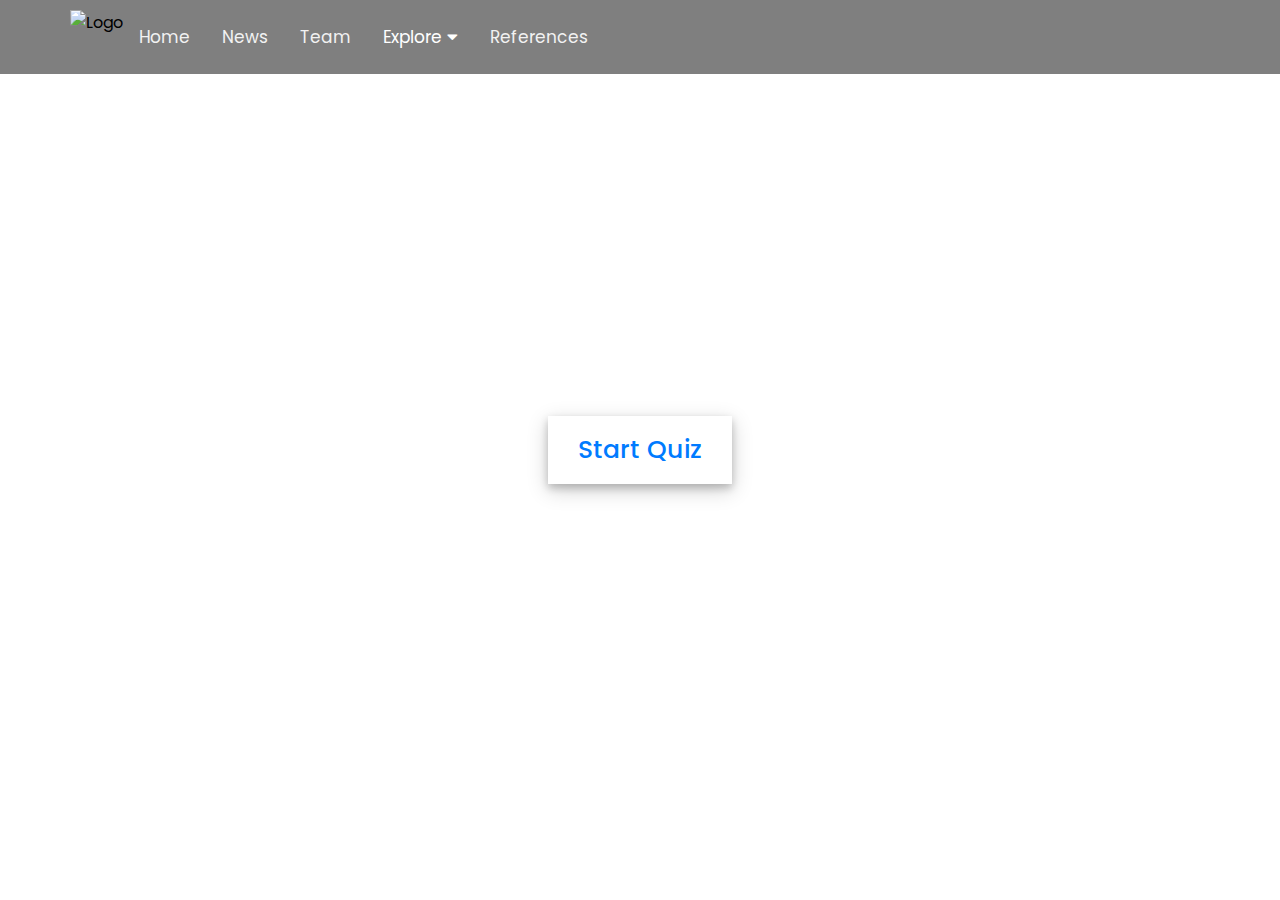
==== commit 8ed681ca: "Add files via upload" ====
--- a/index.html
+++ b/index.html
@@ -1,168 +1,234 @@
+<!-- Created By Ali Aslan  -->
 <!DOCTYPE html>
-<html>
+<html lang="en">
 <head>
-<title>Acumulation of Codebase</title>
-<meta charset="UTF-8">
+    <meta charset="UTF-8">
+    <meta name="viewport" content="width=device-width, initial-scale=1.0">
+    <meta name="viewport" content="width=device-width, initial-scale=1.0">
+    <meta name="description" content="MySkyPower / CREATIVE PRODUCTION GROUP We are the producers of your ideas. The workshop – the craftsmen – the designers – the engineers. Together we are one. One group of talented people who harness the power to build big ideas. From handmade to high- tech. With you we create. Bring us your ideas, designs, and dreams and we will build them. Whatever the scale. EVERY DAY WE BUILD BIG IDEAS We are MySkyPower." />
+    <meta property="og:title" content="My Sky Power | MSP />
+    <meta property="og:description" content="MySkyPower / CREATIVE PRODUCTION GROUP We are the producers of your ideas. The workshop – the craftsmen – the designers – the engineers. Together we are one. One group of talented people who harness the power to build big ideas. From handmade to high- tech. With you we create. Bring us your ideas, designs, and dreams and we will build them. Whatever the scale. EVERY DAY WE BUILD BIG IDEAS We are MySkyPower." />
+    <meta property="og:type" content="website" />
+    <meta property="og:url" content="https://www.myskypower.net/" />
 <meta name="viewport" content="width=device-width, initial-scale=1">
-<link rel="stylesheet" href="css5dud.css">
-<link rel="stylesheet" href="css 1.css">
-<link rel="stylesheet" href="css3.css">
-<link rel="stylesheet" href="css4.css">
-<link rel="stylesheet" href="tangina.css" />
-
+<link rel="stylesheet" href="https://cdnjs.cloudflare.com/ajax/libs/font-awesome/4.7.0/css/font-awesome.min.css">
 <style>
-#myBtn {
-  display: none; /* Hidden by default */
-  position: fixed; /* Fixed/sticky position */
-  bottom: 20px; /* Place the button at the bottom of the page */
-  right: 30px; /* Place the button 30px from the right */
-  z-index: 99; /* Make sure it does not overlap */
-  border: none; /* Remove borders */
-  outline: none; /* Remove outline */
-  background-color: #137a7f; /* Set a background color */
-  color: white; /* Text color */
-  cursor: pointer; /* Add a mouse pointer on hover */
-  padding: 15px; /* Some padding */
-  border-radius: 10px; /* Rounded corners */
-  font-size: 18px; /* Increase font size */
-}
-
-#myBtn:hover {
-  background-color: #555; /* Add a dark-grey background on hover */
-}
+body {
+    margin: 0;
+    font-family: Arial;
+    background-image: url('bg.jpg'); /* Specify your background image here */
+    background-size: cover;
+    background-position: center;
+}
+
+.topnav {
+    overflow: hidden;
+    background-color: rgba(0, 0, 0, 0.5); /* Add transparency to the background color */
+    padding: 10px; /* Add some padding to the topnav */
+    padding-left: 60px; /* Add left padding for logo */
+}
+
+.logo {
+    float: left;
+    margin-left: 10px; /* Adjust margin as needed */
+}
+
+.topnav a {
+    float: left;
+    display: block;
+    color: #f2f2f2;
+    text-align: center;
+    padding: 14px 16px;
+    text-decoration: none;
+    font-size: 17px;
+}
+
+.active {
+    background-color: #777076;
+    color: white;
+}
+
+.topnav .icon {
+    display: none;
+}
+
+.dropdown {
+    float: left;
+    overflow: hidden;
+}
+
+.dropdown .dropbtn {
+    font-size: 17px;    
+    border: none;
+    outline: none;
+    color: white;
+    padding: 14px 16px;
+    background-color: inherit;
+    font-family: inherit;
+    margin: 0;
+}
+
+.dropdown-content {
+    display: none;
+    position: absolute;
+    background-color: #f9f9f9;
+    min-width: 160px;
+    box-shadow: 0px 8px 16px 0px rgba(0,0,0,0.2);
+    z-index: 1;
+}
+
+.dropdown-content a {
+    float: none;
+    color: black;
+    padding: 12px 16px;
+    text-decoration: none;
+    display: block;
+    text-align: left;
+}
+
+.topnav a:hover, .dropdown:hover .dropbtn {
+    background-color: #555;
+    color: white;
+}
+
+.dropdown-content a:hover {
+    background-color: #ddd;
+    color: black;
+}
+
+.dropdown:hover .dropdown-content {
+    display: block;
+}
+
+@media screen and (max-width: 600px) {
+    .topnav a:not(:first-child), .dropdown .dropbtn {
+        display: none;
+    }
+    .topnav a.icon {
+        float: right;
+        display: block;
+    }
+}
+
+@media screen and (max-width: 600px) {
+    .topnav.responsive {position: relative;}
+    .topnav.responsive .icon {
+        position: absolute;
+        right: 0;
+        top: 0;
+    }
+    .topnav.responsive a {
+        float: none;
+        display: block;
+        text-align: left;
+    }
+    .topnav.responsive .dropdown {float: none;}
+    .topnav.responsive .dropdown-content {position: relative;}
+    .topnav.responsive .dropdown .dropbtn {
+        display: block;
+        width: 100%;
+        text-align: left;
+    }
+}
+
+
 </style>
-
-
-<!-- TOP Button-->
-<button onclick="topFunction()" id="myBtn" title="Go to top">Top</button>
-
-
-
-
-
-
+    <title>Quiz</title>
+    <link rel="stylesheet" href="style.css">
+    <!-- FontAweome CDN Link for Icons-->
+    <link rel="stylesheet" href="https://cdnjs.cloudflare.com/ajax/libs/font-awesome/5.15.3/css/all.min.css"/>
 </head>
 <body>
 
-<!-- Navbar (sit on top) -->
-<div class="w3-top">
-  <div class="w3-bar w3-red w3-wide w3-padding w3-card">
-    <a href="index.html" class="w3-bar-item w3-button"><b>Accumulation of Codebase</b></a>
-    <!-- Float links to the right. Hide them on small screens -->
-    <div class="w3-right w3-hide-small">
-      <a href="#projects" class="w3-bar-item w3-button">Languages</a>
-      <a href="D:\website homepage 1\lessons\comp1.html" class="w3-bar-item w3-button">ICT Lessons</a>
-      <a href="D:\website homepage 1\aboutus\subpage 1(ABOUT US).html" class="w3-bar-item w3-button">About us</a>
-    </div>
-  </div>
+
+    <!-- start Quiz button -->
+    <div class="start_btn"><button>Start Quiz</button></div>
+
+    <!-- Info Box -->
+    <div class="info_box">
+        <div class="info-title"><span>Some Rules of this Quiz</span></div>
+        <div class="info-list">
+            <div class="info">1. You will have only <span>15 seconds</span> per each question.</div>
+            <div class="info">2. Once you select your answer, it can't be undone.</div>
+            <div class="info">3. You can't select any option once time goes off.</div>
+            <div class="info">4. You can't exit from the Quiz while you're playing.</div>
+            <div class="info">5. You'll get points on the basis of your correct answers.</div>
+        </div>
+        <div class="buttons">
+            <button class="quit">Exit Quiz</button>
+            <button class="restart">Continue</button>
+        </div>
+    </div>
+
+    <!-- Quiz Box -->
+    <div class="quiz_box">
+        <header>
+            <div class="title">Quiz</div>
+            <div class="timer">
+                <div class="time_left_txt">Time Left</div>
+                <div class="timer_sec">15</div>
+            </div>
+            <div class="time_line"></div>
+        </header>
+        <section>
+            <div class="que_text">
+                <!-- Here I've inserted question from JavaScript -->
+            </div>
+            <div class="option_list">
+                <!-- Here I've inserted options from JavaScript -->
+            </div>
+        </section>
+
+        <!-- footer of Quiz Box -->
+        <footer>
+            <div class="total_que">
+                <!-- Here I've inserted Question Count Number from JavaScript -->
+            </div>
+            <button class="next_btn">Next Que</button>
+        </footer>
+    </div>
+
+    <!-- Result Box -->
+    <div class="result_box">
+        <div class="icon">
+            <i class="fas fa-crown"></i>
+        </div>
+        <div class="complete_text">You've completed the Quiz!</div>
+        <div class="score_text">
+            <!-- Here I've inserted Score Result from JavaScript -->
+        </div>
+        <div class="buttons">
+            <button class="restart">Replay Quiz</button>
+            <button class="quit">Quit Quiz</button>
+        </div>
+    </div>
+
+    <!-- Inside this JavaScript file I've inserted Questions and Options only -->
+    <script src="js/questions.js"></script>
+
+    <!-- Inside this JavaScript file I've coded all Quiz Codes -->
+    <script src="js/script.js"></script>
+
+<div class="topnav" id="myTopnav">
+    <div class="logo">
+        <img src="logo.png" alt="Logo" width="50" height="50">
+    </div>
+    <a href="homepage.html">Home</a>
+    <a href="news.html">News</a>
+    <a href="team">Team</a>
+    <div class="dropdown">
+        <button class="dropbtn">Explore 
+            <i class="fa fa-caret-down"></i>
+        </button>
+        <div class="dropdown-content">
+            <a href="mil">Media Information Literacy</a>
+            <a href="fc">Fact Checking</a>
+            <a href="index.html">Test Yourself!</a>
+        </div>
+    </div> 
+    <a href="ref.html">References</a>
+    <a href="javascript:void(0);" style="font-size:15px;" class="icon" onclick="myFunction()">&#9776;</a>
 </div>
-
-<!-- Header -->
-<header class="w3-display-container w3-content w3-wide" style="max-width:1500px;" id="home">
-  <img class="w3-image" src="bg3.png" alt="Image" width="1500" height="800">
-  <div class="w3-display-middle w3-margin-top w3-center">
-    <h1 class="w3-xxlarge w3-text-white"> <span class="w3-text-light-grey"><b></b></span></h1></style>
-  </div>
-</header>
-
-
-
-
-<!-- First Grid -->
-
-<div class="w3-row-padding w3-padding-64 w3-container">
-  <div class="w3-content">
-  
-  
-    <div class="w3-twothird">
-      <h1 style="font-size:60px"><b>HTML</b></h1>
-      <h5 class="w3-padding-32">Used For Creating Websites</h5>
-
-      <p class="w3-text-grey">HTML is the combination of Hypertext and Markup language that is used to design web pages using a markup language. The most basic building block of the Web. </p>
-			<a href="CSS/CSS INTRO.html" class="w3-button w3-black w3-padding-large w3-large w3-margin-top">Learn how to use <b>HTML>></b></a></a>
-    </div>
-
-    <div class="w3-third w3-center">
-      <img class="w3-padding-64 w3-text-red" src="fig1.png" width="400" height" 400"></img>
-    </div>
-  </div>
-</div>
-
-
-
-<!-- Second Grid -->
-<div class="w3-row-padding w3-light-grey w3-padding-64 w3-container">
-  <div class="w3-content">
-    <div class="w3-third w3-center">
-      <img class="w3-padding-64 w3-text-red w3-margin-right" src="fig2.png" height="353" width="302"></img>
-    </div>
-
-    <div class="w3-twothird">
-      <h1 style="font-size:70px"><b>CSS</b></h1>
-      <h5 class="w3-padding-32">Used For Designing Websites</h5>
-
-      <p class="w3-text-grey"> CSS or Casacading Style Sheet, is a language used for describing the presentation of Web pages. These includes the colors, layout, and the fonts that are used in the website. It describes how elemetns should be rendered on screen.</p>
-		 <a href="CSS/CSS INTRO.html" class="w3-button w3-black w3-padding-large w3-large w3-margin-top">Learn how to use <b>CSS>></b></a>
-		
-    </div>
-  </div>
-</div>
-<!-- Third grid -->
-<div class="w3-row-padding w3-padding-64 w3-container">
-  <div class="w3-content">
-    <div class="w3-twothird">
-      <h1 style="font-size:70px"><b>JAVA</b></h1>
-      <h5 class="w3-padding-32">Used For Software Building</h5>
-
-      <p class="w3-text-grey">Java is a widely used programming language. The rules and syntax of Java are based on the C and C++ languages.</p>
-		<a href="CSS/CSS INTRO.html" class="w3-button w3-black w3-padding-large w3-large w3-margin-top">Learn how to use JAVA>></a>
-    </div>
-
-    <div class="w3-third w3-center">
-      <img class="w3-padding-64 w3-text-red" src="fig3.png" width="400" height="400"></img>
-    </div>
-  </div>
-</div>
-<script src="https://unpkg.com/aos@next/dist/aos.js"></script>
-    <script>
-      AOS.init({
-        duration: 3000,
-        once: true,
-      });
-    </script>
-
-
-<!-- End page content -->
-</div>
-
-
-<!-- Footer -->
-<footer class="w3-center w3-black w3-padding-16">
-  <p><a href="lessons/intro.html" title="lessons" target="lessons/comp.html" class="w3-hover-text-green">Don't know where to start?</a></p>
-</footer>
-
-
-<script>
-// Get the button:
-let mybutton = document.getElementById("myBtn");
-
-// When the user scrolls down 20px from the top of the document, show the button
-window.onscroll = function() {scrollFunction()};
-
-function scrollFunction() {
-  if (document.body.scrollTop > 20 || document.documentElement.scrollTop > 20) {
-    mybutton.style.display = "block";
-  } else {
-    mybutton.style.display = "none";
-  }
-}
-
-// When the user clicks on the button, scroll to the top of the document
-function topFunction() {
-  document.body.scrollTop = 0; // For Safari
-  document.documentElement.scrollTop = 0; // For Chrome, Firefox, IE and Opera
-}
-</script>
 
 </body>
 </html>--- a/style.css
+++ b/style.css
@@ -0,0 +1,385 @@
+/* importing google fonts */
+@import url('https://fonts.googleapis.com/css2?family=Poppins:wght@200;300;400;500;600;700&display=swap');
+*{
+    margin: 0;
+    padding: 0;
+    box-sizing: border-box;
+    font-family: 'Poppins', sans-serif;
+}
+
+body{
+    background-image: url('bg.jpg'); /* Specify your background image here */
+    background-size: cover;
+    background-position: center;
+}
+
+::selection{
+    color: #fff;
+    background: #007bff;
+}
+
+.start_btn,
+.info_box,
+.quiz_box,
+.result_box{
+    position: absolute;
+    top: 50%;
+    left: 50%;
+    transform: translate(-50%, -50%);
+    box-shadow: 0 4px 8px 0 rgba(0, 0, 0, 0.2), 
+                0 6px 20px 0 rgba(0, 0, 0, 0.19);
+}
+
+.info_box.activeInfo,
+.quiz_box.activeQuiz,
+.result_box.activeResult{
+    opacity: 1;
+    z-index: 5;
+    pointer-events: auto;
+    transform: translate(-50%, -50%) scale(1);
+}
+
+.start_btn button{
+    font-size: 25px;
+    font-weight: 500;
+    color: #007bff;
+    padding: 15px 30px;
+    outline: none;
+    border: none;
+    border-radius: 5px;
+    background: #fff;
+    cursor: pointer;
+}
+
+.info_box{
+    width: 540px;
+    background: #fff;
+    border-radius: 5px;
+    transform: translate(-50%, -50%) scale(0.9);
+    opacity: 0;
+    pointer-events: none;
+    transition: all 0.3s ease;
+}
+
+.info_box .info-title{
+    height: 60px;
+    width: 100%;
+    border-bottom: 1px solid lightgrey;
+    display: flex;
+    align-items: center;
+    padding: 0 30px;
+    border-radius: 5px 5px 0 0;
+    font-size: 20px;
+    font-weight: 600;
+}
+
+.info_box .info-list{
+    padding: 15px 30px;
+}
+
+.info_box .info-list .info{
+    margin: 5px 0;
+    font-size: 17px;
+}
+
+.info_box .info-list .info span{
+    font-weight: 600;
+    color: #007bff;
+}
+.info_box .buttons{
+    height: 60px;
+    display: flex;
+    align-items: center;
+    justify-content: flex-end;
+    padding: 0 30px;
+    border-top: 1px solid lightgrey;
+}
+
+.info_box .buttons button{
+    margin: 0 5px;
+    height: 40px;
+    width: 100px;
+    font-size: 16px;
+    font-weight: 500;
+    cursor: pointer;
+    border: none;
+    outline: none;
+    border-radius: 5px;
+    border: 1px solid #007bff;
+    transition: all 0.3s ease;
+}
+
+.quiz_box{
+    width: 550px;
+    background: #fff;
+    border-radius: 5px;
+    transform: translate(-50%, -50%) scale(0.9);
+    opacity: 0;
+    pointer-events: none;
+    transition: all 0.3s ease;
+}
+
+.quiz_box header{
+    position: relative;
+    z-index: 2;
+    height: 70px;
+    padding: 0 30px;
+    background: #fff;
+    border-radius: 5px 5px 0 0;
+    display: flex;
+    align-items: center;
+    justify-content: space-between;
+    box-shadow: 0px 3px 5px 1px rgba(0,0,0,0.1);
+}
+
+.quiz_box header .title{
+    font-size: 20px;
+    font-weight: 600;
+}
+
+.quiz_box header .timer{
+    color: #004085;
+    background: #cce5ff;
+    border: 1px solid #b8daff;
+    height: 45px;
+    padding: 0 8px;
+    border-radius: 5px;
+    display: flex;
+    align-items: center;
+    justify-content: space-between;
+    width: 145px;
+}
+
+.quiz_box header .timer .time_left_txt{
+    font-weight: 400;
+    font-size: 17px;
+    user-select: none;
+}
+
+.quiz_box header .timer .timer_sec{
+    font-size: 18px;
+    font-weight: 500;
+    height: 30px;
+    width: 45px;
+    color: #fff;
+    border-radius: 5px;
+    line-height: 30px;
+    text-align: center;
+    background: #343a40;
+    border: 1px solid #343a40;
+    user-select: none;
+}
+
+.quiz_box header .time_line{
+    position: absolute;
+    bottom: 0px;
+    left: 0px;
+    height: 3px;
+    background: #007bff;
+}
+
+section{
+    padding: 25px 30px 20px 30px;
+    background: #fff;
+}
+
+section .que_text{
+    font-size: 25px;
+    font-weight: 600;
+}
+
+section .option_list{
+    padding: 20px 0px;
+    display: block;   
+}
+
+section .option_list .option{
+    background: aliceblue;
+    border: 1px solid #84c5fe;
+    border-radius: 5px;
+    padding: 8px 15px;
+    font-size: 17px;
+    margin-bottom: 15px;
+    cursor: pointer;
+    transition: all 0.3s ease;
+    display: flex;
+    align-items: center;
+    justify-content: space-between;
+}
+
+section .option_list .option:last-child{
+    margin-bottom: 0px;
+}
+
+section .option_list .option:hover{
+    color: #004085;
+    background: #cce5ff;
+    border: 1px solid #b8daff;
+}
+
+section .option_list .option.correct{
+    color: #155724;
+    background: #d4edda;
+    border: 1px solid #c3e6cb;
+}
+
+section .option_list .option.incorrect{
+    color: #721c24;
+    background: #f8d7da;
+    border: 1px solid #f5c6cb;
+}
+
+section .option_list .option.disabled{
+    pointer-events: none;
+}
+
+section .option_list .option .icon{
+    height: 26px;
+    width: 26px;
+    border: 2px solid transparent;
+    border-radius: 50%;
+    text-align: center;
+    font-size: 13px;
+    pointer-events: none;
+    transition: all 0.3s ease;
+    line-height: 24px;
+}
+.option_list .option .icon.tick{
+    color: #23903c;
+    border-color: #23903c;
+    background: #d4edda;
+}
+
+.option_list .option .icon.cross{
+    color: #a42834;
+    background: #f8d7da;
+    border-color: #a42834;
+}
+
+footer{
+    height: 60px;
+    padding: 0 30px;
+    display: flex;
+    align-items: center;
+    justify-content: space-between;
+    border-top: 1px solid lightgrey;
+}
+
+footer .total_que span{
+    display: flex;
+    user-select: none;
+}
+
+footer .total_que span p{
+    font-weight: 500;
+    padding: 0 5px;
+}
+
+footer .total_que span p:first-child{
+    padding-left: 0px;
+}
+
+footer button{
+    height: 40px;
+    padding: 0 13px;
+    font-size: 18px;
+    font-weight: 400;
+    cursor: pointer;
+    border: none;
+    outline: none;
+    color: #fff;
+    border-radius: 5px;
+    background: #007bff;
+    border: 1px solid #007bff;
+    line-height: 10px;
+    opacity: 0;
+    pointer-events: none;
+    transform: scale(0.95);
+    transition: all 0.3s ease;
+}
+
+footer button:hover{
+    background: #0263ca;
+}
+
+footer button.show{
+    opacity: 1;
+    pointer-events: auto;
+    transform: scale(1);
+}
+
+.result_box{
+    background: #fff;
+    border-radius: 5px;
+    display: flex;
+    padding: 25px 30px;
+    width: 450px;
+    align-items: center;
+    flex-direction: column;
+    justify-content: center;
+    transform: translate(-50%, -50%) scale(0.9);
+    opacity: 0;
+    pointer-events: none;
+    transition: all 0.3s ease;
+}
+
+.result_box .icon{
+    font-size: 100px;
+    color: #007bff;
+    margin-bottom: 10px;
+}
+
+.result_box .complete_text{
+    font-size: 20px;
+    font-weight: 500;
+}
+
+.result_box .score_text span{
+    display: flex;
+    margin: 10px 0;
+    font-size: 18px;
+    font-weight: 500;
+}
+
+.result_box .score_text span p{
+    padding: 0 4px;
+    font-weight: 600;
+}
+
+.result_box .buttons{
+    display: flex;
+    margin: 20px 0;
+}
+
+.result_box .buttons button{
+    margin: 0 10px;
+    height: 45px;
+    padding: 0 20px;
+    font-size: 18px;
+    font-weight: 500;
+    cursor: pointer;
+    border: none;
+    outline: none;
+    border-radius: 5px;
+    border: 1px solid #007bff;
+    transition: all 0.3s ease;
+}
+
+.buttons button.restart{
+    color: #fff;
+    background: #007bff;
+}
+
+.buttons button.restart:hover{
+    background: #0263ca;
+}
+
+.buttons button.quit{
+    color: #007bff;
+    background: #fff;
+}
+
+.buttons button.quit:hover{
+    color: #fff;
+    background: #007bff;
+}